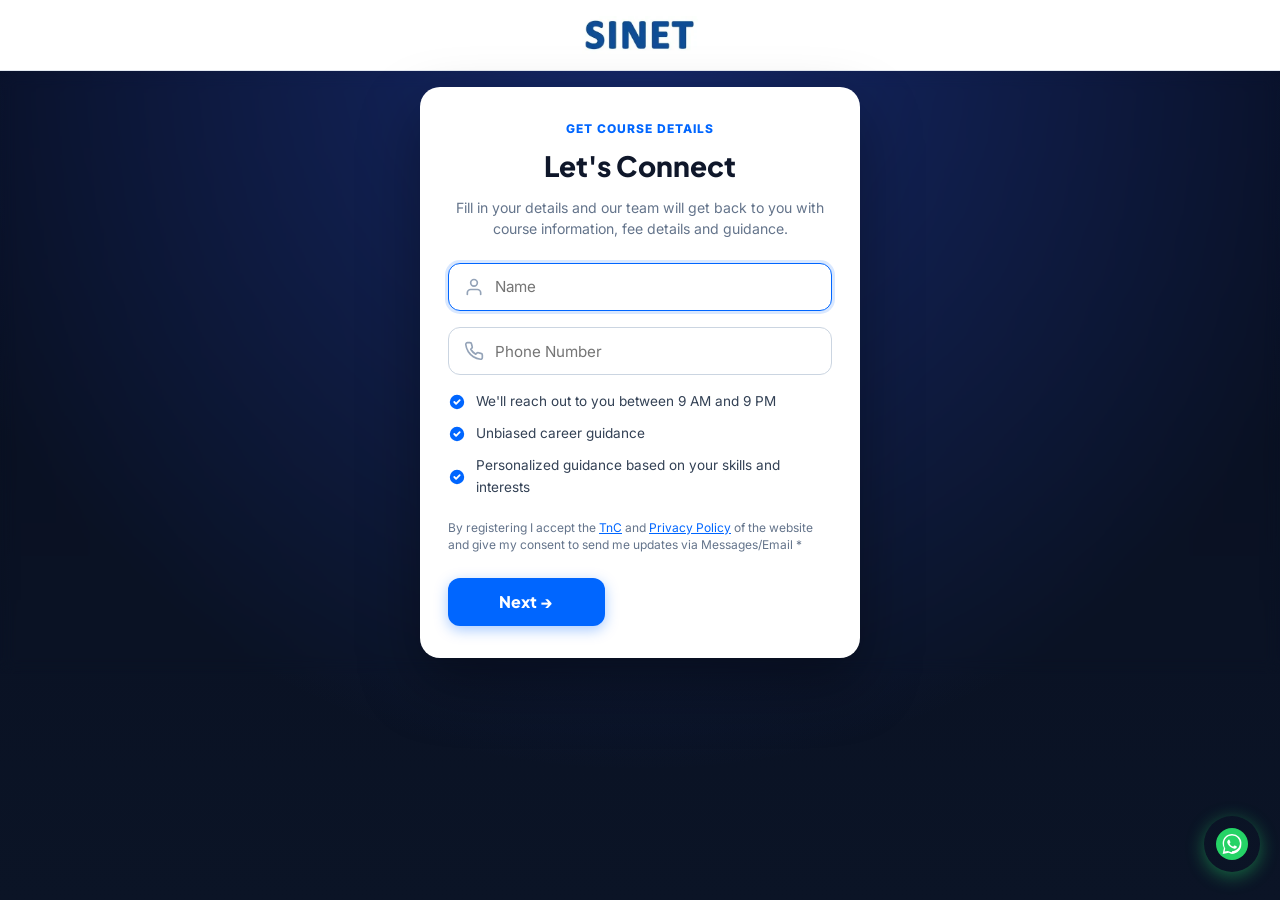
==== index.html @ 378f6c81 "Update course details to PDISE - Professional Diploma in Software Engineering" ====
<!DOCTYPE html>
<html lang="en">
<head>
  <meta charset="UTF-8">
  <meta name="viewport" content="width=device-width, initial-scale=1.0">
  <title>Diploma in Data Analytics &amp; Business Intelligence | SINET Education</title>
  <meta name="description" content="Get course details and brochure for Diploma in Data Analytics &amp; Business Intelligence at SINET Education. 100% placement assistance, practical live projects, and certified training.">
  <link rel="canonical" href="https://shehanaa56-beep.github.io/brochure/">
  
  <!-- Google Fonts -->
  <link rel="preconnect" href="https://fonts.googleapis.com">
  <link rel="preconnect" href="https://fonts.gstatic.com" crossorigin>
  <link href="https://fonts.googleapis.com/css2?family=Inter:wght@300;400;500;600;700;800&family=Plus+Jakarta+Sans:wght@500;600;700;800&display=swap" rel="stylesheet">
  
  <!-- Stylesheet -->
  <link rel="stylesheet" href="css/style.css?v=20261026e">
</head>
<body class="gateway-body">

  <!-- ==========================================================================
       Header (SINET Logo)
       ========================================================================== -->
  <header class="gateway-header" style="justify-content: center;">
    <a href="index.html" aria-label="SINET Education Homepage">
      <img src="images/sinet.webp" alt="SINET Education" style="height: 38px; width: auto; display: block;">
    </a>
  </header>

  <!-- ==========================================================================
       "Let's Connect" Lead Capture Page
       ========================================================================== -->
  <div class="modal-overlay" id="connectModal" role="main" aria-labelledby="connectTitle" style="display:flex; position:static; background:transparent; padding: 1rem 0; opacity:1; visibility:visible; z-index:1;">
    <div class="connect-modal-card">
      
      <!-- Header -->
      <div class="connect-eyebrow">GET COURSE DETAILS</div>
      <h2 class="connect-title" id="connectTitle">Let's Connect</h2>
      <p class="connect-subtitle">
        Fill in your details and our team will get back to you with course information, fee details and guidance.
      </p>

      <!-- Form (Submits to WhatsApp + course-details.html upon clicking "Next") -->
      <form id="connectForm" onsubmit="return handleConnectSubmit(event)" action="course-details.html" method="GET">
        
        <!-- Name Field -->
        <div class="connect-input-group">
          <svg class="connect-input-icon" viewBox="0 0 24 24" fill="none" stroke="currentColor" stroke-width="2" stroke-linecap="round" stroke-linejoin="round">
            <path d="M20 21v-2a4 4 0 0 0-4-4H8a4 4 0 0 0-4 4v2"></path>
            <circle cx="12" cy="7" r="4"></circle>
          </svg>
          <input type="text" id="studentName" name="name" class="connect-input" placeholder="Name" required autofocus aria-label="Your Full Name">
        </div>

        <!-- Phone Number Field -->
        <div class="connect-input-group">
          <svg class="connect-input-icon" viewBox="0 0 24 24" fill="none" stroke="currentColor" stroke-width="2" stroke-linecap="round" stroke-linejoin="round">
            <path d="M22 16.92v3a2 2 0 0 1-2.18 2 19.79 19.79 0 0 1-8.63-3.07 19.5 19.5 0 0 1-6-6 19.79 19.79 0 0 1-3.07-8.67A2 2 0 0 1 4.11 2h3a2 2 0 0 1 2 1.72 12.84 12.84 0 0 0 .7 2.81 2 2 0 0 1-.45 2.11L8.09 9.91a16 16 0 0 0 6 6l1.27-1.27a2 2 0 0 1 2.11-.45 12.84 12.84 0 0 0 2.81.7A2 2 0 0 1 22 16.92z"></path>
          </svg>
          <input type="tel" id="studentPhone" name="phone" class="connect-input" placeholder="Phone Number" required pattern="[0-9+\s-]{8,15}" aria-label="Your Phone Number">
        </div>

        <!-- Hidden input storing course value for Diploma in Data Analytics & Business Intelligence -->
        <input type="hidden" id="studentCourse" name="course" value="Diploma in Data Analytics & Business Intelligence">

        <!-- Trust Checkmarks -->
        <div class="connect-trust-list">
          <div class="connect-trust-item">
            <svg width="18" height="18" viewBox="0 0 20 20" fill="currentColor"><path fill-rule="evenodd" d="M10 18a8 8 0 100-16 8 8 0 000 16zm3.707-9.293a1 1 0 00-1.414-1.414L9 10.586 7.707 9.293a1 1 0 00-1.414 1.414l2 2a1 1 0 001.414 0l4-4z" clip-rule="evenodd"></path></svg>
            <span>We'll reach out to you between 9 AM and 9 PM</span>
          </div>
          <div class="connect-trust-item">
            <svg width="18" height="18" viewBox="0 0 20 20" fill="currentColor"><path fill-rule="evenodd" d="M10 18a8 8 0 100-16 8 8 0 000 16zm3.707-9.293a1 1 0 00-1.414-1.414L9 10.586 7.707 9.293a1 1 0 00-1.414 1.414l2 2a1 1 0 001.414 0l4-4z" clip-rule="evenodd"></path></svg>
            <span>Unbiased career guidance</span>
          </div>
          <div class="connect-trust-item">
            <svg width="18" height="18" viewBox="0 0 20 20" fill="currentColor"><path fill-rule="evenodd" d="M10 18a8 8 0 100-16 8 8 0 000 16zm3.707-9.293a1 1 0 00-1.414-1.414L9 10.586 7.707 9.293a1 1 0 00-1.414 1.414l2 2a1 1 0 001.414 0l4-4z" clip-rule="evenodd"></path></svg>
            <span>Personalized guidance based on your skills and interests</span>
          </div>
        </div>

        <!-- Terms Disclaimer -->
        <p class="connect-terms-notice">
          By registering I accept the <a href="course-details.html#faq">TnC</a> and <a href="course-details.html#faq">Privacy Policy</a> of the website and give my consent to send me updates via Messages/Email *
        </p>

        <!-- Buttons Row: Next only -->
        <div class="connect-buttons-row">
          <button type="submit" class="btn-connect-next" style="width:100%;">
            Next &rarr;
          </button>
        </div>
      </form>

    </div>
  </div>

  <!-- Fixed Floating WhatsApp Button (bottom-right) -->
  <a href="https://api.whatsapp.com/send?phone=918086800700&text=Hello%20SINET!%20I%20am%20interested%20in%20the%20Diploma%20in%20Data%20Analytics%20%26%20Business%20Intelligence%20course%20brochure" target="_blank" rel="noopener" aria-label="Chat on WhatsApp" class="whatsapp-float-btn">
    <svg width="32" height="32" viewBox="0 0 48 48" fill="none" xmlns="http://www.w3.org/2000/svg">
      <circle cx="24" cy="24" r="24" fill="#25D366"/>
      <path fill="#fff" d="M34.5 13.5A14.4 14.4 0 0 0 24 9C16.27 9 10 15.27 10 23c0 2.48.65 4.9 1.88 7.04L10 39l9.17-1.85A14.4 14.4 0 0 0 24 38.9c7.73 0 14-6.27 14-14a13.9 13.9 0 0 0-3.5-11.4zM24 36.3a11.9 11.9 0 0 1-6.07-1.66l-.44-.26-4.53.92.95-4.42-.28-.46A11.9 11.9 0 0 1 12.1 23c0-6.57 5.34-11.9 11.9-11.9 3.18 0 6.16 1.24 8.4 3.5a11.84 11.84 0 0 1 3.5 8.4c0 6.58-5.34 11.9-11.9 11.9zm6.52-8.93c-.36-.18-2.1-1.03-2.42-1.15-.33-.12-.56-.18-.8.18-.23.36-.9 1.15-1.1 1.38-.2.24-.4.27-.76.09-.36-.18-1.52-.56-2.89-1.78a10.83 10.83 0 0 1-2-2.49c-.2-.36-.02-.55.16-.73.16-.16.36-.42.54-.63.18-.2.24-.36.36-.6.12-.24.06-.45-.03-.63-.09-.18-.8-1.93-1.1-2.64-.28-.69-.57-.6-.8-.61h-.67c-.24 0-.62.09-.94.45-.33.36-1.24 1.21-1.24 2.95s1.27 3.42 1.45 3.66c.18.24 2.5 3.82 6.06 5.36.85.37 1.51.59 2.02.75.85.27 1.62.23 2.23.14.68-.1 2.1-.86 2.4-1.69.29-.83.29-1.54.2-1.69-.08-.15-.32-.24-.68-.42z"/>
    </svg>
  </a>

  <!-- Client-side handler to dispatch WhatsApp lead & enter site page -->
  <script>
    function handleConnectSubmit(e) {
      if (e) e.preventDefault();
      
      var nameInput = document.getElementById('studentName');
      var phoneInput = document.getElementById('studentPhone');
      var courseInput = document.getElementById('studentCourse');

      var name = nameInput ? nameInput.value.trim() : '';
      var phone = phoneInput ? phoneInput.value.trim() : '';
      var course = (courseInput && courseInput.value.trim()) ? courseInput.value.trim() : 'Diploma in Data Analytics & Business Intelligence';

      if (!name || !phone) {
        alert('Please fill in your Name and Phone Number.');
        return false;
      }

      // Format WhatsApp lead message exactly as specified:
      // Name:
      // Phn:
      // Course:
      var waMessage = "Name: " + name + "\nPhn: " + phone + "\nCourse: " + course;
      var waNumber = "918086800700";
      var waUrl = "https://api.whatsapp.com/send?phone=" + waNumber + "&text=" + encodeURIComponent(waMessage);

      // 1. Open WhatsApp to 80868 00700 in new window/tab
      window.open(waUrl, '_blank');

      // 2. Immediately enter the course details site page
      var targetPage = "course-details.html?name=" + encodeURIComponent(name) + "&phone=" + encodeURIComponent(phone) + "&course=" + encodeURIComponent(course);
      window.location.href = targetPage;

      return false;
    }
  </script>
</body>
</html>
---- css/style.css ----
/* ==========================================================================
   SINET Education — Diploma in Data Analytics & Business Intelligence
   Premium Redesign Stylesheet
   Theme: Midnight Navy (#0B1220), Electric Blue (#315EFB), Cyan (#19C5E8)
   ========================================================================== */

:root {
  /* Color Palette */
  --bg-dark: #0B1220;
  --bg-dark-card: #111B2E;
  --bg-dark-card-hover: #16243D;
  --bg-light: #F4F7FC;
  --bg-white: #FFFFFF;
  
  --primary-accent: #315EFB;
  --primary-accent-hover: #214BD9;
  --primary-accent-glow: rgba(49, 94, 251, 0.35);
  
  --secondary-accent: #19C5E8;
  --secondary-accent-glow: rgba(25, 197, 232, 0.3);
  
  --coral-accent: #EF4444;
  --coral-soft: #FEE2E2;
  --coral-text: #DC2626;
  
  --green-accent: #10B981;
  --gold-accent: #F59E0B;
  
  /* Text Colors */
  --text-dark: #172033;
  --text-dark-sub: #475569;
  --text-muted: #64748B;
  --text-light: #FFFFFF;
  --text-light-sub: #94A3B8;
  
  /* Borders & Shadows */
  --border-light: #E2E8F0;
  --border-dark: rgba(255, 255, 255, 0.1);
  --border-dark-glow: rgba(49, 94, 251, 0.4);
  
  --shadow-sm: 0 2px 6px rgba(15, 23, 42, 0.04);
  --shadow-md: 0 6px 18px rgba(15, 23, 42, 0.06);
  --shadow-lg: 0 14px 34px rgba(15, 23, 42, 0.09);
  --shadow-glow: 0 0 30px rgba(49, 94, 251, 0.3);
  
  /* Radii */
  --radius-sm: 8px;
  --radius-md: 12px;
  --radius-lg: 18px;
  --radius-xl: 24px;
  --radius-pill: 9999px;
  
  /* Fonts */
  --font-sans: 'Inter', -apple-system, BlinkMacSystemFont, 'Segoe UI', Roboto, Helvetica, Arial, sans-serif;
  --font-display: 'Plus Jakarta Sans', var(--font-sans);
  
  /* Transitions */
  --transition-fast: 0.2s cubic-bezier(0.4, 0, 0.2, 1);
  --transition-normal: 0.3s cubic-bezier(0.4, 0, 0.2, 1);
}

/* Base & Reset */
*, *::before, *::after {
  box-sizing: border-box;
  margin: 0;
  padding: 0;
}

html {
  scroll-behavior: smooth;
  font-size: 16px;
  -webkit-text-size-adjust: 100%;
}

body {
  font-family: var(--font-sans);
  color: var(--text-dark);
  background-color: var(--bg-white);
  line-height: 1.6;
  overflow-x: hidden;
  -webkit-font-smoothing: antialiased;
}

img, svg {
  display: block;
  max-width: 100%;
}

a {
  color: inherit;
  text-decoration: none;
  transition: var(--transition-fast);
}

button, input, select, textarea {
  font-family: inherit;
}

.container {
  width: 100%;
  max-width: 1240px;
  margin: 0 auto;
  padding: 0 1.5rem;
}

/* Typography Utilities */
.eyebrow {
  display: inline-block;
  font-family: var(--font-display);
  font-size: 0.75rem;
  font-weight: 700;
  letter-spacing: 0.08em;
  text-transform: uppercase;
  color: var(--primary-accent);
  margin-bottom: 0.75rem;
}

.eyebrow-dark {
  color: var(--secondary-accent);
}

.eyebrow-pill {
  padding: 0.35rem 1rem;
  background: rgba(49, 94, 251, 0.12);
  border: 1px solid rgba(49, 94, 251, 0.3);
  border-radius: var(--radius-pill);
}

.section-title {
  font-family: var(--font-display);
  font-size: 2.25rem;
  font-weight: 800;
  color: var(--text-dark);
  line-height: 1.25;
  margin-bottom: 0.75rem;
  letter-spacing: -0.02em;
}

.section-title.light {
  color: var(--text-light);
}

.section-subtitle {
  font-size: 1.05rem;
  color: var(--text-muted);
  max-width: 640px;
  line-height: 1.6;
}

.section-subtitle.light {
  color: var(--text-light-sub);
}

.text-center {
  text-align: center;
}

.text-center .section-subtitle {
  margin-left: auto;
  margin-right: auto;
}

.gradient-text {
  background: linear-gradient(135deg, #FFFFFF 0%, #19C5E8 50%, #315EFB 100%);
  -webkit-background-clip: text;
  -webkit-text-fill-color: transparent;
}

/* Buttons */
.btn {
  display: inline-flex;
  align-items: center;
  justify-content: center;
  gap: 0.5rem;
  font-family: var(--font-display);
  font-weight: 600;
  font-size: 0.95rem;
  padding: 0.75rem 1.6rem;
  border-radius: var(--radius-pill);
  cursor: pointer;
  border: 1px solid transparent;
  transition: var(--transition-normal);
  text-decoration: none;
}

.btn-primary {
  background: var(--primary-accent);
  color: #FFFFFF;
  box-shadow: 0 4px 16px var(--primary-accent-glow);
}

.btn-primary:hover {
  background: var(--primary-accent-hover);
  transform: translateY(-2px);
  box-shadow: 0 6px 22px rgba(49, 94, 251, 0.5);
}

.btn-secondary {
  background: rgba(255, 255, 255, 0.08);
  color: #FFFFFF;
  border-color: rgba(255, 255, 255, 0.2);
  backdrop-filter: blur(10px);
}

.btn-secondary:hover {
  background: rgba(255, 255, 255, 0.16);
  border-color: rgba(255, 255, 255, 0.4);
  transform: translateY(-2px);
}

.btn-outline {
  background: transparent;
  color: var(--primary-accent);
  border-color: var(--primary-accent);
}

.btn-outline:hover {
  background: var(--primary-accent);
  color: #FFFFFF;
  transform: translateY(-2px);
}

.btn-sm {
  padding: 0.5rem 1.15rem;
  font-size: 0.85rem;
}

.btn-lg {
  padding: 0.9rem 2.2rem;
  font-size: 1.05rem;
}

/* ==========================================================================
   Header Navigation
   ========================================================================== */
.site-header {
  position: sticky;
  top: 0;
  left: 0;
  width: 100%;
  background: #FFFFFF;
  z-index: 1000;
  transition: all var(--transition-normal);
  border-bottom: 1px solid var(--border-light);
}

.site-header.scrolled {
  background: rgba(255, 255, 255, 0.96);
  backdrop-filter: blur(14px);
  box-shadow: var(--shadow-md);
  border-bottom-color: rgba(226, 232, 240, 0.8);
}

.nav-container {
  display: flex;
  align-items: center;
  justify-content: space-between;
  height: 72px;
}

.nav-brand {
  display: flex;
  align-items: center;
  gap: 0.6rem;
}

.brand-logo-svg {
  height: 38px;
  width: auto;
}

.nav-links {
  display: flex;
  align-items: center;
  gap: 2rem;
  list-style: none;
}

.nav-link {
  font-size: 0.95rem;
  font-weight: 500;
  color: var(--text-dark);
  transition: color var(--transition-fast);
  display: flex;
  align-items: center;
  gap: 0.25rem;
}

.nav-link:hover {
  color: var(--primary-accent);
}

.nav-dropdown {
  position: relative;
}

.dropdown-menu {
  position: absolute;
  top: 100%;
  left: 0;
  background: #FFFFFF;
  border: 1px solid var(--border-light);
  border-radius: var(--radius-md);
  box-shadow: var(--shadow-lg);
  padding: 0.6rem 0;
  min-width: 260px;
  opacity: 0;
  visibility: hidden;
  transform: translateY(10px);
  transition: var(--transition-normal);
  list-style: none;
  z-index: 1100;
}

.nav-dropdown:hover .dropdown-menu {
  opacity: 1;
  visibility: visible;
  transform: translateY(0);
}

.dropdown-item {
  display: block;
  padding: 0.6rem 1.25rem;
  font-size: 0.9rem;
  color: var(--text-dark);
  transition: background var(--transition-fast), color var(--transition-fast);
}

.dropdown-item:hover {
  background: var(--bg-light);
  color: var(--primary-accent);
}

.nav-cta {
  display: flex;
  align-items: center;
  gap: 1rem;
}

.header-phone-link {
  display: flex;
  align-items: center;
  gap: 0.4rem;
  font-size: 0.9rem;
  font-weight: 600;
  color: var(--text-dark);
}

.header-phone-link:hover {
  color: var(--primary-accent);
}

.mobile-toggle {
  display: none;
  background: none;
  border: none;
  cursor: pointer;
  padding: 0.5rem;
  color: var(--text-dark);
}

/* Pure CSS Mobile Navigation (Works with or without JS) */
.mobile-nav-checkbox {
  display: none;
}
.mobile-nav-checkbox:checked ~ .mobile-nav-drawer {
  display: block;
}

.mobile-nav-drawer {
  display: none;
  background: #FFFFFF;
  border-top: 1px solid var(--border-light);
  padding: 1.5rem;
  box-shadow: var(--shadow-lg);
}

.mobile-nav-links {
  list-style: none;
  display: flex;
  flex-direction: column;
  gap: 1rem;
  margin-bottom: 1.5rem;
}

.mobile-nav-links a {
  font-size: 1.05rem;
  font-weight: 600;
  color: var(--text-dark);
}

/* ==========================================================================
   Hero Section
   ========================================================================== */
.hero-section {
  position: relative;
  background-color: var(--bg-dark);
  background-image: 
    radial-gradient(circle at 80% 20%, rgba(49, 94, 251, 0.22) 0%, transparent 50%),
    radial-gradient(circle at 20% 80%, rgba(25, 197, 232, 0.15) 0%, transparent 45%),
    linear-gradient(to bottom, #070C16 0%, #0B1220 100%);
  color: #FFFFFF;
  padding: 5rem 0 6.5rem;
  overflow: hidden;
}

.hero-grid-pattern {
  position: absolute;
  top: 0;
  left: 0;
  right: 0;
  bottom: 0;
  background-size: 40px 40px;
  background-image: 
    linear-gradient(to right, rgba(255, 255, 255, 0.02) 1px, transparent 1px),
    linear-gradient(to bottom, rgba(255, 255, 255, 0.02) 1px, transparent 1px);
  pointer-events: none;
}

.hero-layout {
  display: grid;
  grid-template-columns: 1.1fr 1fr;
  align-items: center;
  gap: 3.5rem;
  position: relative;
  z-index: 2;
}

.hero-content {
  display: flex;
  flex-direction: column;
  align-items: flex-start;
}

.hero-title {
  font-family: var(--font-display);
  font-size: 3.25rem;
  font-weight: 800;
  line-height: 1.15;
  margin-bottom: 1.25rem;
  letter-spacing: -0.03em;
  color: #FFFFFF;
}

.hero-subtitle {
  font-size: 1.25rem;
  font-weight: 600;
  color: var(--secondary-accent);
  margin-bottom: 1rem;
}

.hero-description {
  font-size: 1.05rem;
  color: var(--text-light-sub);
  line-height: 1.7;
  margin-bottom: 2rem;
  max-width: 560px;
}

.hero-ctas {
  display: flex;
  flex-wrap: wrap;
  gap: 1rem;
  margin-bottom: 2.5rem;
}

.hero-trust-indicators {
  display: flex;
  flex-wrap: wrap;
  align-items: center;
  gap: 1.5rem;
  padding-top: 1.5rem;
  border-top: 1px solid rgba(255, 255, 255, 0.1);
  width: 100%;
}

.trust-item {
  display: flex;
  align-items: center;
  gap: 0.6rem;
  font-size: 0.85rem;
  font-weight: 500;
  color: #E2E8F0;
}

.trust-icon-box {
  width: 34px;
  height: 34px;
  border-radius: var(--radius-sm);
  background: rgba(49, 94, 251, 0.2);
  border: 1px solid rgba(49, 94, 251, 0.4);
  display: flex;
  align-items: center;
  justify-content: center;
  color: var(--secondary-accent);
  flex-shrink: 0;
}

/* Hero Visual & 3D Glassmorphism Cards */
.hero-visual-wrapper {
  position: relative;
  width: 100%;
}

.hero-main-visual {
  position: relative;
  border-radius: var(--radius-xl);
  overflow: hidden;
  box-shadow: 0 25px 50px -12px rgba(0, 0, 0, 0.7), 0 0 30px rgba(49, 94, 251, 0.25);
  border: 1px solid rgba(255, 255, 255, 0.12);
  aspect-ratio: 4/3;
}

.hero-main-visual img {
  width: 100%;
  height: 100%;
  object-fit: cover;
  transition: transform 0.6s ease;
}

.hero-main-visual:hover img {
  transform: scale(1.02);
}

/* Floating Glass Cards */
.floating-glass-card {
  position: absolute;
  background: rgba(11, 18, 32, 0.82);
  backdrop-filter: blur(14px);
  -webkit-backdrop-filter: blur(14px);
  border: 1px solid rgba(255, 255, 255, 0.15);
  border-radius: var(--radius-md);
  padding: 0.85rem 1.15rem;
  box-shadow: 0 12px 30px rgba(0, 0, 0, 0.5), 0 0 15px rgba(49, 94, 251, 0.2);
  z-index: 10;
  transition: transform 0.3s ease;
}

.card-top-left {
  top: -15px;
  left: -20px;
  animation: float1 5s ease-in-out infinite;
}

.card-top-right {
  top: 15px;
  right: -25px;
  animation: float2 6s ease-in-out infinite;
  min-width: 170px;
}

.card-mid-right {
  top: 48%;
  right: -30px;
  animation: float1 7s ease-in-out infinite;
  min-width: 160px;
}

.card-bottom-right {
  bottom: 20px;
  right: -15px;
  animation: float2 5.5s ease-in-out infinite;
}

@keyframes float1 {
  0%, 100% { transform: translateY(0px); }
  50% { transform: translateY(-8px); }
}

@keyframes float2 {
  0%, 100% { transform: translateY(0px); }
  50% { transform: translateY(8px); }
}

.card-header-label {
  font-size: 0.72rem;
  font-weight: 700;
  text-transform: uppercase;
  letter-spacing: 0.05em;
  color: var(--secondary-accent);
  margin-bottom: 0.35rem;
}

.gauge-wrapper {
  display: flex;
  align-items: center;
  gap: 0.85rem;
}

.circular-gauge {
  width: 44px;
  height: 44px;
}

.circular-gauge circle {
  fill: none;
  stroke-width: 3.5;
}

.gauge-bg {
  stroke: rgba(255, 255, 255, 0.1);
}

.gauge-fill {
  stroke: var(--secondary-accent);
  stroke-dasharray: 100;
  stroke-dashoffset: 25;
  stroke-linecap: round;
}

.gauge-value {
  font-size: 0.85rem;
  font-weight: 700;
  color: #FFFFFF;
}

.mini-bar-group {
  display: flex;
  flex-direction: column;
  gap: 4px;
  flex: 1;
}

.mini-bar-track {
  height: 5px;
  background: rgba(255, 255, 255, 0.1);
  border-radius: var(--radius-pill);
  overflow: hidden;
}

.mini-bar-fill {
  height: 100%;
  background: linear-gradient(90deg, var(--primary-accent), var(--secondary-accent));
  border-radius: var(--radius-pill);
}

/* ==========================================================================
   Course Information Strip
   ========================================================================== */
.course-info-strip {
  position: relative;
  z-index: 20;
  margin-top: -3.25rem;
  margin-bottom: 3rem;
}

.course-strip-container {
  position: relative;
  z-index: 10;
  margin-top: 3.5rem;
}

.strip-card {
  background: #FFFFFF;
  border-radius: var(--radius-lg);
  box-shadow: 0 15px 35px rgba(11, 18, 32, 0.08);
  border: 1px solid var(--border-light);
  padding: 1.5rem 2rem;
  display: grid;
  grid-template-columns: repeat(4, 1fr);
  gap: 1.5rem;
}

.strip-card.strip-card-dark {
  background: rgba(17, 27, 46, 0.75);
  backdrop-filter: blur(16px);
  -webkit-backdrop-filter: blur(16px);
  border: 1px solid rgba(255, 255, 255, 0.1);
  box-shadow: 0 20px 45px rgba(0, 0, 0, 0.4), 0 0 30px rgba(49, 94, 251, 0.12);
}

.strip-card.strip-card-dark .strip-primary {
  color: #FFFFFF;
}

.strip-card.strip-card-dark .strip-label {
  color: #94A3B8;
}

.strip-card.strip-card-dark .strip-item:not(:last-child) {
  border-right: 1px solid rgba(255, 255, 255, 0.08);
}

.strip-card.strip-card-dark .strip-icon-box {
  background: rgba(49, 94, 251, 0.2);
  color: #19C5E8;
}

.strip-item {
  display: flex;
  align-items: center;
  gap: 1rem;
}

.strip-item:not(:last-child) {
  border-right: 1px solid var(--border-light);
  padding-right: 1rem;
}

.strip-icon-box {
  width: 46px;
  height: 46px;
  border-radius: var(--radius-md);
  background: rgba(49, 94, 251, 0.08);
  display: flex;
  align-items: center;
  justify-content: center;
  color: var(--primary-accent);
  flex-shrink: 0;
}

.strip-primary {
  font-family: var(--font-display);
  font-size: 1.15rem;
  font-weight: 700;
  color: var(--text-dark);
  line-height: 1.2;
}

.strip-label {
  font-size: 0.8rem;
  font-weight: 500;
  color: var(--text-muted);
}

/* ==========================================================================
   Why Choose This Course
   ========================================================================== */
.section-why-choose {
  background: var(--bg-light);
  padding: 5.5rem 0;
}

.features-grid {
  display: grid;
  grid-template-columns: repeat(3, 1fr);
  gap: 1.75rem;
  margin-top: 3rem;
}

.feature-card {
  background: #FFFFFF;
  border-radius: var(--radius-lg);
  padding: 2.25rem 2rem;
  border: 1px solid rgba(226, 232, 240, 0.8);
  box-shadow: var(--shadow-sm);
  transition: all var(--transition-normal);
  display: flex;
  flex-direction: column;
  align-items: flex-start;
}

.feature-card:hover {
  transform: translateY(-5px);
  box-shadow: var(--shadow-lg);
  border-color: rgba(49, 94, 251, 0.3);
}

.feature-icon-wrapper {
  width: 52px;
  height: 52px;
  border-radius: var(--radius-md);
  background: rgba(49, 94, 251, 0.08);
  display: flex;
  align-items: center;
  justify-content: center;
  color: var(--primary-accent);
  margin-bottom: 1.35rem;
  transition: background var(--transition-fast), color var(--transition-fast);
}

.feature-card:hover .feature-icon-wrapper {
  background: var(--primary-accent);
  color: #FFFFFF;
}

.feature-title {
  font-family: var(--font-display);
  font-size: 1.25rem;
  font-weight: 700;
  color: var(--text-dark);
  margin-bottom: 0.6rem;
}

.feature-desc {
  font-size: 0.95rem;
  color: var(--text-dark-sub);
  line-height: 1.6;
}

/* ==========================================================================
   Course Highlights & Job Placements (SINET Theme)
   ========================================================================== */

.sinet-highlights-sec {
  background: #F4F7FF;
  padding: 5rem 0 4.5rem;
  border-top: 1px solid #E1E8FA;
  border-bottom: 1px solid #E1E8FA;
}

.sinet-badge-eyebrow {
  display: inline-block;
  font-family: var(--font-body);
  font-size: 0.78rem;
  font-weight: 800;
  letter-spacing: 0.1em;
  color: #315EFB;
  background: #E8EFFF;
  border: 1px solid #C7D7FE;
  padding: 0.35rem 0.9rem;
  border-radius: 999px;
  margin-bottom: 0.75rem;
  text-transform: uppercase;
}

.sinet-hl-grid {
  display: grid;
  grid-template-columns: 1fr 1fr;
  gap: 2rem;
  margin-top: 2.5rem;
}

/* Base Card */
.sinet-hl-card {
  border-radius: 24px;
  padding: 2.25rem 2rem;
  display: flex;
  flex-direction: column;
  transition: transform 0.25s ease, box-shadow 0.25s ease;
}

/* Light Card: Course Highlights */
.sinet-hl-card-light {
  background: #FFFFFF;
  border: 1.5px solid #D6E4FF;
  box-shadow: 0 10px 30px rgba(49, 94, 251, 0.08);
}

.sinet-hl-card-light:hover {
  transform: translateY(-3px);
  box-shadow: 0 16px 36px rgba(49, 94, 251, 0.13);
}

/* Dark Card: Job Placements */
.sinet-hl-card-dark {
  background: linear-gradient(145deg, #0B1220 0%, #15213D 100%);
  border: 1.5px solid rgba(49, 94, 251, 0.35);
  box-shadow: 0 12px 35px rgba(11, 18, 32, 0.4);
}

.sinet-hl-card-dark:hover {
  transform: translateY(-3px);
  box-shadow: 0 16px 42px rgba(49, 94, 251, 0.22);
}

/* Card Top / Header */
.sinet-hl-card-top {
  display: flex;
  align-items: center;
  gap: 1rem;
  padding-bottom: 1.25rem;
  margin-bottom: 1.5rem;
  border-bottom: 1.5px solid #EDF2F7;
}

.sinet-hl-card-dark .sinet-hl-card-top {
  border-bottom-color: rgba(255, 255, 255, 0.1);
}

.sinet-hl-icon-badge {
  width: 48px;
  height: 48px;
  border-radius: 14px;
  display: flex;
  align-items: center;
  justify-content: center;
  flex-shrink: 0;
}

.sinet-hl-icon-badge.blue {
  background: #EEF2FF;
  color: #315EFB;
  border: 1px solid #D0DCFA;
}

.sinet-hl-icon-badge.gold {
  background: rgba(245, 158, 11, 0.15);
  color: #F59E0B;
  border: 1px solid rgba(245, 158, 11, 0.3);
}

.sinet-hl-card-heading {
  font-family: var(--font-display);
  font-size: 1.25rem;
  font-weight: 800;
  letter-spacing: 0.03em;
  color: #0B1220;
  margin: 0 0 0.2rem 0;
}

.sinet-hl-card-heading.light {
  color: #FFFFFF;
}

.sinet-hl-subtag {
  font-size: 0.8rem;
  font-weight: 600;
  color: #315EFB;
}

.sinet-hl-subtag.light {
  color: #19C5E8;
}

/* List Body */
.sinet-hl-body {
  display: flex;
  flex-direction: column;
  gap: 1.25rem;
}

.sinet-hl-group {
  display: flex;
  flex-direction: column;
  gap: 0.55rem;
  padding-bottom: 1rem;
  border-bottom: 1px dashed #E2E8F0;
}

.sinet-hl-group.dark {
  border-bottom-color: rgba(255, 255, 255, 0.08);
}

.sinet-hl-group:last-child {
  border-bottom: none;
  padding-bottom: 0;
}

.sinet-hl-row {
  display: flex;
  align-items: center;
  gap: 0.75rem;
  font-size: 0.95rem;
  line-height: 1.5;
}

.sinet-hl-bullet {
  font-size: 1rem;
  flex-shrink: 0;
  display: inline-flex;
  align-items: center;
  justify-content: center;
}

.sinet-hl-text {
  font-weight: 600;
  color: #1E293B;
}

.sinet-hl-text.light {
  color: #E2E8F0;
  font-weight: 500;
}


/* ==========================================================================
   Certifications & Fee/Syllabus (Side-by-Side on Desktop, Responsive on Mobile)
   ========================================================================== */

.sinet-certfee-sec {
  background: var(--bg-dark);
  background-image: 
    radial-gradient(circle at 15% 50%, rgba(49, 94, 251, 0.16) 0%, transparent 50%),
    radial-gradient(circle at 85% 50%, rgba(25, 197, 232, 0.12) 0%, transparent 50%);
  padding: 5rem 0;
}

/* Flex Container Guarantees Side-by-Side in Web View */
.sinet-cf-container {
  display: flex;
  flex-direction: row;
  align-items: stretch;
  justify-content: space-between;
  width: 100%;
}

.sinet-cf-col {
  flex: 1 1 0;
  min-width: 0;
  display: flex;
  flex-direction: column;
}

/* Desktop Divider */
.sinet-cf-divider {
  width: 1px;
  background: linear-gradient(to bottom, transparent, rgba(49, 94, 251, 0.4), rgba(25, 197, 232, 0.4), transparent);
  margin: 0 3rem;
  align-self: stretch;
  flex-shrink: 0;
}

/* Section Header */
.sinet-cf-header {
  display: flex;
  align-items: center;
  gap: 1rem;
  margin-bottom: 2rem;
}

.sinet-cf-icon-circle {
  width: 58px;
  height: 58px;
  border-radius: 50%;
  display: flex;
  align-items: center;
  justify-content: center;
  flex-shrink: 0;
}

.sinet-cf-icon-circle.blue {
  background: rgba(49, 94, 251, 0.14);
  border: 1.5px solid rgba(49, 94, 251, 0.35);
  box-shadow: 0 0 20px rgba(49, 94, 251, 0.2);
}

.sinet-cf-icon-circle.cyan {
  background: rgba(25, 197, 232, 0.14);
  border: 1.5px solid rgba(25, 197, 232, 0.35);
  box-shadow: 0 0 20px rgba(25, 197, 232, 0.2);
}

.sinet-cf-title {
  font-family: var(--font-display);
  font-size: 1.5rem;
  font-weight: 800;
  letter-spacing: 0.05em;
  color: #FFFFFF;
  margin: 0;
  text-transform: uppercase;
}

.sinet-cf-title.cyan-text {
  color: #19C5E8;
}

/* Certifications Column Items */
.sinet-cert-items {
  display: flex;
  flex-direction: column;
  gap: 1.4rem;
}

.sinet-cert-card {
  display: flex;
  align-items: flex-start;
  gap: 0.85rem;
  background: rgba(255, 255, 255, 0.03);
  border: 1px solid rgba(255, 255, 255, 0.07);
  border-radius: 14px;
  padding: 1rem 1.15rem;
  transition: border-color 0.2s, background 0.2s;
}

.sinet-cert-card:hover {
  background: rgba(49, 94, 251, 0.08);
  border-color: rgba(49, 94, 251, 0.3);
}

.sinet-cert-medal {
  font-size: 1.4rem;
  flex-shrink: 0;
  margin-top: 0.1rem;
}

.sinet-cert-info {
  display: flex;
  flex-direction: column;
  gap: 0.25rem;
}

.sinet-cert-name {
  font-size: 1rem;
  font-weight: 700;
  color: #FFFFFF;
  margin: 0;
  line-height: 1.4;
}

.sinet-cert-issuer {
  font-size: 0.84rem;
  color: #94A3B8;
  margin: 0;
}

.sinet-cert-notes {
  font-size: 0.82rem;
  color: #19C5E8;
  font-style: italic;
  margin-top: 0.5rem;
}

/* Fee Box */
.sinet-fee-box {
  background: rgba(255, 255, 255, 0.04);
  border: 1px solid rgba(255, 255, 255, 0.1);
  border-radius: 16px;
  padding: 1.4rem 1.6rem;
  display: flex;
  flex-direction: column;
  gap: 0.85rem;
  margin-bottom: 1.75rem;
}

.sinet-fee-line {
  display: flex;
  justify-content: space-between;
  align-items: center;
  gap: 1rem;
  padding-bottom: 0.75rem;
  border-bottom: 1px solid rgba(255, 255, 255, 0.07);
}

.sinet-fee-line:last-child {
  border-bottom: none;
  padding-bottom: 0;
}

.sinet-fee-label {
  font-size: 0.95rem;
  font-weight: 500;
  color: #CBD5E1;
}

.sinet-fee-amount {
  font-size: 1.05rem;
  font-weight: 700;
  color: #FFFFFF;
  display: flex;
  align-items: center;
  gap: 0.6rem;
  white-space: nowrap;
}

.sinet-fee-amount.emi {
  color: #19C5E8;
}

.sinet-fee-tag {
  background: rgba(25, 197, 232, 0.18);
  border: 1px solid rgba(25, 197, 232, 0.35);
  color: #19C5E8;
  font-size: 0.75rem;
  font-weight: 700;
  padding: 0.15rem 0.6rem;
  border-radius: 999px;
}

.sinet-fee-line.total {
  border-top: 1px solid rgba(49, 94, 251, 0.35);
  padding-top: 0.75rem;
  margin-top: 0.2rem;
}

.sinet-fee-line.total .sinet-fee-label {
  font-size: 1.1rem;
  font-weight: 800;
  color: #FFFFFF;
}

.sinet-fee-amount.total-val {
  font-size: 1.35rem;
  font-weight: 900;
  color: #38BDF8;
}

/* Syllabus Block */
.sinet-syllabus-block {
  display: flex;
  flex-direction: column;
  gap: 0.6rem;
}

.sinet-syllabus-title {
  font-size: 0.9rem;
  font-weight: 800;
  text-transform: uppercase;
  letter-spacing: 0.08em;
  color: #94A3B8;
  margin: 0;
}

.sinet-syllabus-btn {
  display: inline-flex;
  align-items: center;
  justify-content: center;
  gap: 0.75rem;
  background: linear-gradient(135deg, rgba(49, 94, 251, 0.15) 0%, rgba(25, 197, 232, 0.15) 100%);
  border: 1.5px solid rgba(49, 94, 251, 0.45);
  border-radius: 12px;
  padding: 0.9rem 1.4rem;
  font-size: 0.98rem;
  font-weight: 700;
  color: #FFFFFF;
  text-decoration: none;
  transition: all 0.25s ease;
  box-shadow: 0 4px 16px rgba(49, 94, 251, 0.15);
}

.sinet-syllabus-btn:hover {
  background: linear-gradient(135deg, #315EFB 0%, #0050E6 100%);
  border-color: #315EFB;
  color: #FFFFFF;
  transform: translateY(-2px);
  box-shadow: 0 8px 24px rgba(49, 94, 251, 0.35);
}


/* ==========================================================================
   Responsive Adaptations (Mobile & Tablet)
   ========================================================================== */

@media (max-width: 860px) {
  .sinet-highlights-sec {
    padding: 3.5rem 0 3rem;
  }

  .sinet-hl-grid {
    grid-template-columns: 1fr;
    gap: 1.5rem;
  }

  .sinet-hl-card {
    padding: 1.5rem 1.25rem;
    border-radius: 18px;
  }

  .sinet-certfee-sec {
    padding: 3.5rem 0;
  }

  .sinet-cf-container {
    flex-direction: column;
    gap: 0;
  }

  .sinet-cf-divider {
    width: 100%;
    height: 1px;
    background: linear-gradient(to right, transparent, rgba(49, 94, 251, 0.4), rgba(25, 197, 232, 0.4), transparent);
    margin: 2.5rem 0;
    align-self: auto;
  }

  .sinet-cf-title {
    font-size: 1.3rem;
  }

  .sinet-cf-header {
    margin-bottom: 1.5rem;
  }

  .sinet-fee-box {
    padding: 1.25rem 1.15rem;
  }
}

/* ==========================================================================
   Tools & Technologies
   ========================================================================== */
.section-tools {
  background: var(--bg-dark);
  background-image: 
    radial-gradient(circle at 50% 0%, rgba(49, 94, 251, 0.18) 0%, transparent 60%);
  color: #FFFFFF;
  padding: 5.5rem 0;
}

.tools-grid {
  display: grid;
  grid-template-columns: repeat(9, 1fr);
  gap: 1.25rem;
  margin-top: 3.25rem;
}

.tool-badge-card {
  background: rgba(17, 27, 46, 0.7);
  border: 1px solid rgba(255, 255, 255, 0.08);
  border-radius: var(--radius-lg);
  padding: 1.5rem 0.75rem;
  display: flex;
  flex-direction: column;
  align-items: center;
  text-align: center;
  transition: all var(--transition-normal);
  backdrop-filter: blur(8px);
}

.tool-badge-card:hover {
  background: rgba(22, 36, 61, 0.9);
  border-color: rgba(25, 197, 232, 0.4);
  transform: translateY(-5px);
  box-shadow: 0 10px 25px -5px rgba(0, 0, 0, 0.5), 0 0 15px rgba(25, 197, 232, 0.25);
}

.tool-icon-container {
  width: 48px;
  height: 48px;
  display: flex;
  align-items: center;
  justify-content: center;
  margin-bottom: 0.85rem;
}

.tool-name {
  font-size: 0.85rem;
  font-weight: 600;
  color: #E2E8F0;
}

/* ==========================================================================
   Curriculum & Syllabus
   ========================================================================== */
.section-curriculum {
  background: var(--bg-white);
  padding: 5.5rem 0;
}

.curriculum-header-row {
  display: flex;
  align-items: flex-end;
  justify-content: space-between;
  margin-bottom: 3rem;
  flex-wrap: wrap;
  gap: 1.5rem;
}

.structured-path-row {
  display: grid;
  grid-template-columns: repeat(6, 1fr);
  gap: 1rem;
  position: relative;
  margin-bottom: 3.5rem;
}

.path-step-card {
  background: var(--bg-light);
  border: 1px solid var(--border-light);
  border-radius: var(--radius-md);
  padding: 1.35rem 1rem;
  display: flex;
  flex-direction: column;
  position: relative;
  transition: all var(--transition-normal);
}

.path-step-card:hover {
  background: #FFFFFF;
  border-color: var(--primary-accent);
  box-shadow: var(--shadow-md);
  transform: translateY(-3px);
}

.step-num-icon-row {
  display: flex;
  align-items: center;
  justify-content: space-between;
  margin-bottom: 0.85rem;
}

.step-number {
  font-family: var(--font-display);
  font-size: 0.95rem;
  font-weight: 800;
  color: var(--primary-accent);
  background: rgba(49, 94, 251, 0.1);
  padding: 0.2rem 0.5rem;
  border-radius: var(--radius-sm);
}

.step-tool-icon {
  width: 28px;
  height: 28px;
}

.step-title {
  font-family: var(--font-display);
  font-size: 0.92rem;
  font-weight: 700;
  color: var(--text-dark);
  line-height: 1.35;
}

/* Interactive Syllabus Accordion */
.syllabus-accordion {
  border: 1px solid var(--border-light);
  border-radius: var(--radius-lg);
  overflow: hidden;
  background: #FFFFFF;
  box-shadow: var(--shadow-sm);
}

.accordion-item {
  border-bottom: 1px solid var(--border-light);
}

.accordion-item:last-child {
  border-bottom: none;
}

.accordion-header {
  width: 100%;
  background: none;
  border: none;
  padding: 1.35rem 1.75rem;
  display: flex;
  align-items: center;
  justify-content: space-between;
  text-align: left;
  cursor: pointer;
  transition: background var(--transition-fast);
  user-select: none;
  outline: none;
}

details.accordion-item summary {
  list-style: none;
}
details.accordion-item summary::-webkit-details-marker {
  display: none;
}
details.accordion-item summary::marker {
  display: none;
}

.accordion-header:hover {
  background: var(--bg-light);
}

.accordion-title-group {
  display: flex;
  align-items: center;
  gap: 1.25rem;
}

.module-badge {
  font-family: var(--font-display);
  font-size: 0.8rem;
  font-weight: 700;
  color: var(--primary-accent);
  background: rgba(49, 94, 251, 0.1);
  padding: 0.3rem 0.8rem;
  border-radius: var(--radius-pill);
  white-space: nowrap;
}

.module-title {
  font-family: var(--font-display);
  font-size: 1.05rem;
  font-weight: 700;
  color: var(--text-dark);
}

.module-duration {
  font-size: 0.85rem;
  color: var(--text-muted);
  margin-left: 0.5rem;
}

.accordion-icon {
  width: 24px;
  height: 24px;
  color: var(--text-muted);
  transition: transform var(--transition-normal);
  flex-shrink: 0;
}

.accordion-item.active .accordion-icon,
details.accordion-item[open] .accordion-icon {
  transform: rotate(180deg);
  color: var(--primary-accent);
}

details.accordion-item[open] > .accordion-header {
  background: var(--bg-light);
}

.accordion-body {
  max-height: 0;
  overflow: hidden;
  transition: max-height 0.35s ease-out;
  background: #FAFCFF;
}

details.accordion-item[open] > .accordion-body {
  max-height: 1200px;
}

.accordion-body-inner {
  padding: 1.25rem 1.75rem 1.75rem;
  border-top: 1px dashed var(--border-light);
}

.topic-list {
  display: grid;
  grid-template-columns: repeat(2, 1fr);
  gap: 0.75rem 2rem;
  list-style: none;
}

.topic-item {
  display: flex;
  align-items: flex-start;
  gap: 0.6rem;
  font-size: 0.9rem;
  color: var(--text-dark-sub);
}

.topic-check-icon {
  color: var(--primary-accent);
  flex-shrink: 0;
  margin-top: 3px;
}

/* ==========================================================================
   Two-Column Split: Project Experience & Career Roles
   ========================================================================== */
.section-dual-experience {
  background: var(--bg-light);
  padding: 5.5rem 0;
}

.dual-grid {
  display: grid;
  grid-template-columns: 1.1fr 1fr;
  gap: 2rem;
  align-items: stretch;
}

/* Dark Project Card */
.dark-project-card {
  background: var(--bg-dark);
  background-image: 
    radial-gradient(circle at 100% 0%, rgba(25, 197, 232, 0.2) 0%, transparent 60%);
  border-radius: var(--radius-xl);
  padding: 3rem 2.5rem;
  color: #FFFFFF;
  display: flex;
  flex-direction: column;
  justify-content: space-between;
  border: 1px solid rgba(255, 255, 255, 0.1);
  box-shadow: 0 20px 40px rgba(11, 18, 32, 0.25);
}

.project-laptop-visual {
  margin-top: 2rem;
  border-radius: var(--radius-lg);
  overflow: hidden;
  box-shadow: 0 15px 35px rgba(0, 0, 0, 0.6), 0 0 25px rgba(49, 94, 251, 0.3);
  border: 1px solid rgba(255, 255, 255, 0.15);
}

.project-laptop-visual img {
  width: 100%;
  height: auto;
  display: block;
}

/* Light Career Card */
.light-career-card {
  background: #FFFFFF;
  border-radius: var(--radius-xl);
  padding: 3rem 2.5rem;
  border: 1px solid var(--border-light);
  box-shadow: var(--shadow-sm);
  display: flex;
  flex-direction: column;
}

.career-roles-grid {
  display: grid;
  grid-template-columns: repeat(2, 1fr);
  gap: 1rem;
  margin-top: 2rem;
}

.role-pill-card {
  background: var(--bg-light);
  border: 1px solid var(--border-light);
  border-radius: var(--radius-md);
  padding: 1rem 1.15rem;
  display: flex;
  align-items: center;
  justify-content: space-between;
  transition: all var(--transition-fast);
}

.role-pill-card:hover {
  background: #FFFFFF;
  border-color: var(--primary-accent);
  box-shadow: var(--shadow-sm);
  transform: translateX(3px);
}

.role-left {
  display: flex;
  align-items: center;
  gap: 0.75rem;
}

.role-icon-box {
  width: 32px;
  height: 32px;
  border-radius: var(--radius-sm);
  background: rgba(49, 94, 251, 0.1);
  display: flex;
  align-items: center;
  justify-content: center;
  color: var(--primary-accent);
  font-size: 0.85rem;
  flex-shrink: 0;
}

.role-title {
  font-size: 0.95rem;
  font-weight: 600;
  color: var(--text-dark);
}

.role-chevron {
  color: var(--text-muted);
  font-size: 1.1rem;
}

/* ==========================================================================
   Two-Column Split: Certifications & Course Fee
   ========================================================================== */
.section-dual-cert-fee {
  background: var(--bg-white);
  padding: 5.5rem 0;
}

.dual-cert-fee-grid {
  display: grid;
  grid-template-columns: 1.05fr 1fr;
  gap: 2rem;
  align-items: stretch;
}

.cert-card {
  background: var(--bg-light);
  border: 1px solid var(--border-light);
  border-radius: var(--radius-xl);
  padding: 3rem 2.5rem;
  display: flex;
  flex-direction: column;
}

.cert-items-list {
  display: flex;
  flex-direction: column;
  gap: 1.25rem;
  margin-top: 2rem;
}

.cert-badge-row {
  background: #FFFFFF;
  border: 1px solid var(--border-light);
  border-radius: var(--radius-md);
  padding: 1.25rem 1.5rem;
  display: flex;
  align-items: center;
  gap: 1.25rem;
  box-shadow: var(--shadow-sm);
  transition: transform var(--transition-fast);
}

.cert-badge-row:hover {
  transform: translateY(-2px);
  border-color: rgba(49, 94, 251, 0.3);
}

.cert-icon-circle {
  width: 48px;
  height: 48px;
  border-radius: 50%;
  background: rgba(49, 94, 251, 0.1);
  display: flex;
  align-items: center;
  justify-content: center;
  color: var(--primary-accent);
  flex-shrink: 0;
}

.cert-badge-info h4 {
  font-family: var(--font-display);
  font-size: 1.05rem;
  font-weight: 700;
  color: var(--text-dark);
  margin-bottom: 0.25rem;
}

.cert-badge-info p {
  font-size: 0.85rem;
  color: var(--text-muted);
}

.cert-disclaimer {
  font-size: 0.8rem;
  color: var(--text-muted);
  margin-top: 1.25rem;
  font-style: italic;
}

/* Fee Pricing Card */
.fee-card {
  background: #FFFFFF;
  border: 1px solid var(--border-light);
  border-radius: var(--radius-xl);
  padding: 3rem 2.5rem;
  box-shadow: var(--shadow-md);
  display: flex;
  flex-direction: column;
  justify-content: space-between;
}

.fee-breakdown-box {
  margin-top: 2rem;
  margin-bottom: 2rem;
  background: #FFFDFD;
  border: 1px solid rgba(239, 68, 68, 0.15);
  border-radius: var(--radius-lg);
  padding: 1.75rem;
}

.fee-total-row {
  margin-bottom: 1.25rem;
  padding-bottom: 1.25rem;
  border-bottom: 1px dashed rgba(239, 68, 68, 0.2);
}

.fee-label-small {
  font-size: 0.85rem;
  font-weight: 600;
  text-transform: uppercase;
  color: var(--text-muted);
  margin-bottom: 0.35rem;
}

.fee-amount-huge {
  font-family: var(--font-display);
  font-size: 2.75rem;
  font-weight: 800;
  color: var(--coral-text);
  line-height: 1;
}

.fee-installments-grid {
  display: grid;
  grid-template-columns: 1fr 1fr;
  gap: 1.5rem;
}

.installment-item .inst-label {
  font-size: 0.8rem;
  color: var(--text-muted);
}

.installment-item .inst-val {
  font-family: var(--font-display);
  font-size: 1.2rem;
  font-weight: 700;
  color: var(--text-dark);
}

.offer-callout-pill {
  background: #FEF2F2;
  border: 1px solid #FCA5A5;
  border-radius: var(--radius-md);
  padding: 0.9rem 1.25rem;
  margin-bottom: 2rem;
  display: flex;
  align-items: center;
  gap: 0.75rem;
}

.offer-badge-tag {
  background: #EF4444;
  color: #FFFFFF;
  font-size: 0.72rem;
  font-weight: 800;
  padding: 0.25rem 0.6rem;
  border-radius: var(--radius-pill);
  text-transform: uppercase;
}

.offer-text {
  font-size: 0.88rem;
  font-weight: 600;
  color: #991B1B;
}

/* ==========================================================================
   Student Internships & Reviews
   ========================================================================== */
.section-reviews {
  background: var(--bg-light);
  padding: 5.5rem 0;
}

.reviews-slider-wrapper {
  position: relative;
  margin-top: 3.5rem;
}

.reviews-carousel-track {
  display: grid;
  grid-template-columns: repeat(4, 1fr);
  gap: 1.5rem;
}

.review-card {
  background: #FFFFFF;
  border: 1px solid var(--border-light);
  border-radius: var(--radius-lg);
  padding: 1.75rem 1.5rem;
  display: flex;
  flex-direction: column;
  justify-content: space-between;
  box-shadow: var(--shadow-sm);
  transition: all var(--transition-normal);
}

.review-card:hover {
  transform: translateY(-4px);
  box-shadow: var(--shadow-lg);
  border-color: rgba(49, 94, 251, 0.3);
}

.review-profile-header {
  display: flex;
  align-items: center;
  gap: 0.85rem;
  margin-bottom: 1.2rem;
}

.student-avatar-img {
  width: 54px;
  height: 54px;
  border-radius: 50%;
  object-fit: cover;
  border: 2px solid var(--primary-accent);
}

.student-meta h4 {
  font-family: var(--font-display);
  font-size: 1.05rem;
  font-weight: 700;
  color: var(--text-dark);
}

.student-meta .student-course {
  font-size: 0.78rem;
  color: var(--text-muted);
}

.review-quote {
  font-size: 0.95rem;
  color: var(--text-dark-sub);
  line-height: 1.6;
  margin-bottom: 1.25rem;
  font-style: italic;
  flex: 1;
}

.review-stars {
  display: flex;
  align-items: center;
  gap: 0.25rem;
  color: var(--gold-accent);
}

.reviews-nav-controls {
  display: flex;
  align-items: center;
  justify-content: center;
  gap: 1rem;
  margin-top: 2.5rem;
}

.reviews-nav-btn {
  width: 44px;
  height: 44px;
  border-radius: 50%;
  border: 1px solid var(--border-light);
  background: #FFFFFF;
  display: flex;
  align-items: center;
  justify-content: center;
  cursor: pointer;
  color: var(--text-dark);
  transition: all var(--transition-fast);
  box-shadow: var(--shadow-sm);
}

.reviews-nav-btn:hover {
  background: var(--primary-accent);
  color: #FFFFFF;
  border-color: var(--primary-accent);
}

.google-trust-bar {
  display: flex;
  align-items: center;
  justify-content: center;
  gap: 1rem;
  margin-top: 2.5rem;
  font-size: 0.95rem;
  color: var(--text-dark-sub);
  font-weight: 600;
}

.google-icon-svg {
  width: 24px;
  height: 24px;
}

/* ==========================================================================
   Frequently Asked Questions (FAQ)
   ========================================================================== */
.section-faq {
  background: #FFFFFF;
  padding: 5.5rem 0;
}

.faq-header-row {
  display: flex;
  align-items: flex-end;
  justify-content: space-between;
  margin-bottom: 3rem;
  flex-wrap: wrap;
  gap: 1.5rem;
}

.faq-grid {
  display: grid;
  grid-template-columns: repeat(2, 1fr);
  gap: 1.25rem;
}

.faq-card {
  background: var(--bg-light);
  border: 1px solid var(--border-light);
  border-radius: var(--radius-md);
  overflow: hidden;
  transition: all var(--transition-fast);
}

.faq-card:hover {
  border-color: rgba(49, 94, 251, 0.4);
}

.faq-question-btn {
  width: 100%;
  background: none;
  border: none;
  padding: 1.25rem 1.5rem;
  display: flex;
  align-items: center;
  justify-content: space-between;
  text-align: left;
  cursor: pointer;
  gap: 1rem;
  user-select: none;
  outline: none;
}

details.faq-card summary {
  list-style: none;
}
details.faq-card summary::-webkit-details-marker {
  display: none;
}
details.faq-card summary::marker {
  display: none;
}

.faq-question-title {
  font-family: var(--font-display);
  font-size: 1.05rem;
  font-weight: 700;
  color: var(--text-dark);
  line-height: 1.4;
}

.faq-toggle-icon {
  width: 22px;
  height: 22px;
  color: var(--primary-accent);
  transition: transform var(--transition-normal);
  flex-shrink: 0;
}

.faq-card.active .faq-toggle-icon,
details.faq-card[open] .faq-toggle-icon {
  transform: rotate(45deg);
}

.faq-answer-pane {
  max-height: 0;
  overflow: hidden;
  transition: max-height 0.3s ease-out;
}

details.faq-card[open] .faq-answer-pane {
  max-height: 500px;
}

.faq-answer-inner {
  padding: 0 1.5rem 1.25rem;
  font-size: 0.95rem;
  color: var(--text-dark-sub);
  line-height: 1.65;
  border-top: 1px dashed rgba(226, 232, 240, 0.6);
  padding-top: 0.85rem;
}

/* ==========================================================================
   Final CTA Section
   ========================================================================== */
.section-final-cta {
  background: var(--bg-dark);
  background-image: 
    radial-gradient(circle at 50% 50%, rgba(49, 94, 251, 0.3) 0%, transparent 65%),
    linear-gradient(to bottom, #0B1220 0%, #060A12 100%);
  color: #FFFFFF;
  padding: 6.5rem 0;
  position: relative;
  overflow: hidden;
}

.cta-box-center {
  max-width: 780px;
  margin: 0 auto;
  text-align: center;
  position: relative;
  z-index: 2;
}

.final-cta-buttons {
  display: flex;
  align-items: center;
  justify-content: center;
  gap: 1.25rem;
  margin-top: 2.5rem;
  margin-bottom: 2.5rem;
  flex-wrap: wrap;
}

.cta-helpline-strip {
  display: inline-flex;
  align-items: center;
  gap: 1.5rem;
  padding: 0.75rem 1.75rem;
  background: rgba(255, 255, 255, 0.06);
  border: 1px solid rgba(255, 255, 255, 0.12);
  border-radius: var(--radius-pill);
  font-size: 0.9rem;
  color: #E2E8F0;
  flex-wrap: wrap;
  justify-content: center;
}

.cta-helpline-strip a {
  color: var(--secondary-accent);
  font-weight: 600;
}

.cta-helpline-strip a:hover {
  text-decoration: underline;
}

/* ==========================================================================
   Modern White Footer (Matching Reference Image 2)
   ========================================================================== */

.sinet-modern-footer {
  background: #FFFFFF;
  color: #475569;
  padding: 4.5rem 0 2rem;
  border-top: 1px solid #E2E8F0;
}

.sinet-footer-grid {
  display: grid;
  grid-template-columns: 1.35fr 1fr 1fr;
  gap: 3.5rem;
  align-items: start;
}

/* Brand Col */
.sinet-footer-logo {
  display: inline-block;
  margin-bottom: 0.6rem;
}

.sinet-footer-subheading {
  font-family: var(--font-display);
  font-size: 0.95rem;
  font-weight: 600;
  color: #DC2626;
  margin: 0 0 1rem 0;
}

.sinet-footer-desc {
  font-size: 0.9rem;
  line-height: 1.65;
  color: #64748B;
  margin-bottom: 1.75rem;
  max-width: 380px;
}

/* Social media boxes with official brand colors */
.sinet-social-icons-row {
  display: flex;
  gap: 0.6rem;
  align-items: center;
  flex-wrap: wrap;
}

.sinet-social-box {
  width: 36px;
  height: 36px;
  border-radius: 8px;
  display: flex;
  align-items: center;
  justify-content: center;
  color: #FFFFFF;
  transition: transform 0.2s ease, box-shadow 0.2s ease;
  text-decoration: none;
}

.sinet-social-box:hover {
  transform: translateY(-2px);
  box-shadow: 0 4px 12px rgba(0, 0, 0, 0.15);
  color: #FFFFFF;
}

.sinet-social-box.fb {
  background: #1877F2;
}

.sinet-social-box.in {
  background: #0A66C2;
}

.sinet-social-box.insta {
  background: linear-gradient(45deg, #f09433 0%, #e6683c 25%, #dc2743 50%, #cc2366 75%, #bc1888 100%);
}

.sinet-social-box.x {
  background: #000000;
}

.sinet-social-box.yt {
  background: #FF0000;
}

.sinet-social-box.wa {
  background: #25D366;
}

/* Branch Columns */
.sinet-footer-branch-col {
  display: flex;
  flex-direction: column;
}

.sinet-branch-title {
  font-family: var(--font-display);
  font-size: 1.15rem;
  font-weight: 800;
  color: #0F172A;
  margin: 0;
}

.sinet-red-bar {
  width: 34px;
  height: 3px;
  background: #DC2626;
  border-radius: 2px;
  margin-top: 6px;
  margin-bottom: 1.25rem;
}

.sinet-contact-row {
  display: flex;
  align-items: flex-start;
  gap: 0.75rem;
  margin-bottom: 1.15rem;
  font-size: 0.88rem;
  line-height: 1.55;
  color: #475569;
}

.sinet-contact-icon {
  flex-shrink: 0;
  margin-top: 0.15rem;
  display: flex;
  align-items: center;
}

.sinet-contact-text {
  display: flex;
  flex-direction: column;
  gap: 0.2rem;
}

.sinet-phone-link {
  color: #0284C7;
  font-weight: 600;
  text-decoration: none;
  transition: color 0.2s;
}

.sinet-phone-link:hover {
  color: #0369A1;
  text-decoration: underline;
}

.sinet-email-link {
  color: #64748B;
  text-decoration: none;
  transition: color 0.2s;
}

.sinet-email-link:hover {
  color: #0284C7;
}

/* Modern Bottom Bar */
.sinet-modern-bottom-bar {
  border-top: 1px solid #E2E8F0;
  margin-top: 3.5rem;
  padding-top: 1.75rem;
  display: flex;
  justify-content: space-between;
  align-items: center;
  font-size: 0.84rem;
  color: #64748B;
  flex-wrap: wrap;
  gap: 1rem;
}

.sinet-bottom-links {
  display: flex;
  align-items: center;
  gap: 0.75rem;
  flex-wrap: wrap;
}

.sinet-bottom-links a {
  color: #0284C7;
  text-decoration: none;
}

.sinet-bottom-links a:hover {
  text-decoration: underline;
}

.sinet-sep {
  color: #CBD5E1;
}

/* Responsive */
@media (max-width: 992px) {
  .sinet-footer-grid {
    grid-template-columns: 1fr 1fr;
    gap: 2.5rem;
  }
}

@media (max-width: 680px) {
  .sinet-modern-footer {
    padding: 3.5rem 0 1.5rem;
  }
  .sinet-footer-grid {
    grid-template-columns: 1fr;
    gap: 2.25rem;
  }
  .sinet-modern-bottom-bar {
    flex-direction: column;
    align-items: flex-start;
    gap: 0.75rem;
    margin-top: 2.5rem;
  }
}

/* ==========================================================================
   Admission Enquiry Modal
   ========================================================================== */
.modal-overlay {
  position: fixed;
  top: 0;
  left: 0;
  right: 0;
  bottom: 0;
  background: rgba(11, 18, 32, 0.8);
  backdrop-filter: blur(8px);
  -webkit-backdrop-filter: blur(8px);
  display: flex;
  align-items: center;
  justify-content: center;
  padding: 1.5rem;
  z-index: 2000;
  opacity: 0;
  visibility: hidden;
  transition: all var(--transition-normal);
}

.modal-overlay.open,
.modal-overlay:target {
  opacity: 1;
  visibility: visible;
}

.enquiry-modal-card {
  background: #FFFFFF;
  width: 100%;
  max-width: 580px;
  border-radius: var(--radius-xl);
  box-shadow: 0 25px 60px rgba(0, 0, 0, 0.35);
  border: 1px solid var(--border-light);
  overflow: hidden;
  max-height: 92vh;
  display: flex;
  flex-direction: column;
  transform: translateY(20px) scale(0.98);
  transition: transform var(--transition-normal);
}

.modal-overlay.open .enquiry-modal-card,
.modal-overlay:target .enquiry-modal-card {
  transform: translateY(0) scale(1);
}

.modal-header-bar {
  background: var(--bg-dark);
  color: #FFFFFF;
  padding: 1.5rem 2rem;
  display: flex;
  align-items: center;
  justify-content: space-between;
  position: relative;
}

.modal-header-bar h3 {
  font-family: var(--font-display);
  font-size: 1.35rem;
  font-weight: 800;
  color: #FFFFFF;
}

.modal-header-bar p {
  font-size: 0.85rem;
  color: var(--secondary-accent);
}

.modal-close-btn {
  background: rgba(255, 255, 255, 0.1);
  border: none;
  width: 36px;
  height: 36px;
  border-radius: 50%;
  color: #FFFFFF;
  display: flex;
  align-items: center;
  justify-content: center;
  cursor: pointer;
  transition: background var(--transition-fast);
}

.modal-close-btn:hover {
  background: rgba(255, 255, 255, 0.25);
}

.modal-body-form {
  padding: 2rem;
  overflow-y: auto;
  -webkit-overflow-scrolling: touch;
}

.form-row {
  margin-bottom: 1.25rem;
}

.form-grid-2 {
  display: grid;
  grid-template-columns: 1fr 1fr;
  gap: 1rem;
}

.form-label {
  display: block;
  font-size: 0.85rem;
  font-weight: 600;
  color: var(--text-dark);
  margin-bottom: 0.4rem;
}

.form-input, .form-select, .form-textarea {
  width: 100%;
  padding: 0.75rem 1rem;
  border-radius: var(--radius-md);
  border: 1px solid var(--border-light);
  background: var(--bg-light);
  font-size: 0.95rem;
  color: var(--text-dark);
  transition: border-color var(--transition-fast), box-shadow var(--transition-fast);
  outline: none;
}

.form-input:focus, .form-select:focus, .form-textarea:focus {
  border-color: var(--primary-accent);
  box-shadow: 0 0 0 3px rgba(49, 94, 251, 0.15);
  background: #FFFFFF;
}

.form-actions {
  display: flex;
  flex-direction: column;
  gap: 0.85rem;
  margin-top: 1.5rem;
}

.btn-whatsapp-direct {
  background: #25D366;
  color: #FFFFFF;
  font-weight: 600;
}

.btn-whatsapp-direct:hover {
  background: #1EBE5D;
  box-shadow: 0 4px 15px rgba(37, 211, 102, 0.4);
}

/* Floating Mobile Quick Action Bar */
/* Fixed Floating WhatsApp Button */
.whatsapp-float-btn {
  position: fixed;
  bottom: 28px;
  right: 20px;
  z-index: 1000;
  width: 56px;
  height: 56px;
  border-radius: 50%;
  display: flex;
  align-items: center;
  justify-content: center;
  background: transparent;
  box-shadow: 0 4px 18px rgba(37, 211, 102, 0.45);
  transition: transform 0.2s, box-shadow 0.2s;
  animation: wa-pulse 2.5s infinite;
}

.whatsapp-float-btn:hover {
  transform: scale(1.1);
  box-shadow: 0 6px 24px rgba(37, 211, 102, 0.65);
  animation: none;
}

@keyframes wa-pulse {
  0%, 100% { box-shadow: 0 4px 18px rgba(37,211,102,0.45); }
  50%       { box-shadow: 0 4px 28px rgba(37,211,102,0.75); }
}

/* ==========================================================================
   Responsive Breakpoints
   ========================================================================== */
@media (max-width: 1100px) {
  .hero-layout {
    grid-template-columns: 1fr;
    gap: 3rem;
  }
  .hero-content {
    align-items: center;
    text-align: center;
  }
  .hero-description {
    margin-left: auto;
    margin-right: auto;
  }
  .hero-ctas {
    justify-content: center;
  }
  .hero-trust-indicators {
    justify-content: center;
  }
  .tools-grid {
    grid-template-columns: repeat(5, 1fr);
  }
  .structured-path-row {
    grid-template-columns: repeat(3, 1fr);
    gap: 1.25rem;
  }
  .dual-grid, .dual-cert-fee-grid {
    grid-template-columns: 1fr;
  }
  .reviews-carousel-track {
    grid-template-columns: repeat(2, 1fr);
  }
  .footer-top-grid {
    grid-template-columns: repeat(2, 1fr);
    gap: 2.5rem;
  }
}

@media (max-width: 860px) {
  .hero-title {
    font-size: 2.5rem;
  }
  .strip-card {
    grid-template-columns: repeat(2, 1fr);
  }
  .strip-item:nth-child(2) {
    border-right: none;
  }
  .features-grid {
    grid-template-columns: repeat(2, 1fr);
  }
  .faq-grid {
    grid-template-columns: 1fr;
  }
  .mobile-bottom-bar {
    display: block;
  }
  body {
    padding-bottom: 60px;
  }
}

@media (max-width: 600px) {
  .header-phone-link {
    display: none;
  }
  .hero-title {
    font-size: 2rem;
  }
  .section-title {
    font-size: 1.75rem;
  }
  .strip-card {
    grid-template-columns: 1fr;
    padding: 1.25rem;
  }
  .strip-item:not(:last-child) {
    border-right: none;
    border-bottom: 1px solid var(--border-light);
    padding-bottom: 0.75rem;
    padding-right: 0;
  }
  .strip-card.strip-card-dark .strip-item:not(:last-child) {
    border-bottom: 1px solid rgba(255, 255, 255, 0.08);
  }
  .features-grid {
    grid-template-columns: 1fr;
  }
  .tools-grid {
    grid-template-columns: repeat(3, 1fr);
  }
  .structured-path-row {
    grid-template-columns: 1fr;
  }
  .topic-list {
    grid-template-columns: 1fr;
  }
  .career-roles-grid {
    grid-template-columns: 1fr;
  }
  .reviews-carousel-track {
    grid-template-columns: 1fr;
  }
  .form-grid-2 {
    grid-template-columns: 1fr;
  }
  .footer-top-grid {
    grid-template-columns: 1fr;
  }
  .floating-glass-card {
    display: none;
  }
  .modal-overlay {
    padding: 0.75rem;
  }
  .enquiry-modal-card {
    border-radius: 16px;
    max-height: 95vh;
  }
  .modal-header-bar {
    padding: 1.15rem 1.25rem;
  }
  .modal-header-bar h3 {
    font-size: 1.15rem;
  }
  .modal-body-form {
    padding: 1.25rem 1.15rem;
  }
}

/* ==========================================================================
   Gateway Brochure Lead Screen (Image 1 & Image 2)
   ========================================================================== */
.gateway-body {
  background: #0A1128;
  background-image: 
    radial-gradient(circle at 50% 0%, rgba(49, 94, 251, 0.35) 0%, transparent 70%),
    linear-gradient(to bottom, #070D1F 0%, #0B1426 100%);
  min-height: 100vh;
  display: flex;
  flex-direction: column;
}

.gateway-header {
  background: #FFFFFF;
  padding: 1rem 1.5rem;
  display: flex;
  align-items: center;
  justify-content: space-between;
  border-bottom: 1px solid var(--border-light);
  box-shadow: var(--shadow-sm);
}

.gateway-menu-btn {
  background: none;
  border: none;
  cursor: pointer;
  padding: 0.25rem;
  color: var(--text-dark);
}

.gateway-container {
  max-width: 480px;
  margin: 1.5rem auto 3rem;
  padding: 0 1rem;
  width: 100%;
}

.gateway-card {
  background: #FFFFFF;
  border-radius: 24px;
  box-shadow: 0 20px 45px rgba(0, 0, 0, 0.35);
  padding: 1.5rem;
  border: 1px solid rgba(255, 255, 255, 0.2);
  display: flex;
  flex-direction: column;
  gap: 1.25rem;
}

.btn-apply-now {
  background: #0066FF;
  color: #FFFFFF;
  font-family: var(--font-display);
  font-weight: 800;
  font-size: 1.1rem;
  letter-spacing: 0.05em;
  padding: 0.95rem;
  border-radius: var(--radius-md);
  text-align: center;
  display: flex;
  align-items: center;
  justify-content: center;
  gap: 0.5rem;
  box-shadow: 0 6px 20px rgba(0, 102, 255, 0.35);
  transition: all var(--transition-fast);
}

.btn-apply-now:hover {
  background: #0052CC;
  transform: translateY(-2px);
  box-shadow: 0 8px 25px rgba(0, 102, 255, 0.5);
}

.placement-badge-row {
  display: flex;
  align-items: center;
  justify-content: center;
  gap: 0.5rem;
  font-size: 0.95rem;
  font-weight: 700;
  color: #334155;
  padding: 0.25rem 0;
}

.course-meta-table {
  display: flex;
  flex-direction: column;
}

.course-meta-row {
  display: flex;
  align-items: center;
  justify-content: space-between;
  padding: 0.85rem 0;
  border-bottom: 1px solid #EDF2F7;
  font-size: 0.95rem;
}

.meta-row-left {
  display: flex;
  align-items: center;
  gap: 0.75rem;
  color: #1E293B;
  font-weight: 500;
}

.meta-icon {
  width: 22px;
  height: 22px;
  color: #0066FF;
}

.meta-pill {
  background: #EEF2F6;
  color: #334155;
  font-size: 0.85rem;
  font-weight: 600;
  padding: 0.3rem 0.85rem;
  border-radius: var(--radius-sm);
}

.show-more-toggle {
  display: flex;
  align-items: center;
  justify-content: space-between;
  color: #0066FF;
  font-weight: 700;
  font-size: 0.95rem;
  padding: 0.5rem 0;
  cursor: pointer;
  user-select: none;
}

.gateway-action-box {
  background: #EDF4FE;
  border-radius: 18px;
  padding: 1.5rem 1.25rem;
  text-align: center;
  display: flex;
  flex-direction: column;
  gap: 1rem;
}

.action-box-title {
  font-size: 1.05rem;
  font-weight: 800;
  color: #0F172A;
  position: relative;
  display: inline-block;
  margin: 0 auto;
}

.action-box-title::after {
  content: '';
  display: block;
  width: 38px;
  height: 3px;
  background: #38BDF8;
  border-radius: 2px;
  margin: 0.4rem auto 0;
}

.call-us-pill {
  background: #FFFFFF;
  border: 1px solid #D0E1FD;
  border-radius: var(--radius-pill);
  padding: 0.5rem 1rem 0.5rem 0.5rem;
  display: flex;
  align-items: center;
  justify-content: space-between;
  color: #0066FF;
  font-weight: 700;
  font-size: 1rem;
  box-shadow: 0 2px 6px rgba(0, 102, 255, 0.08);
}

.call-us-pill:hover {
  background: #F8FAFC;
  transform: translateY(-1px);
}

.call-icon-circle {
  width: 38px;
  height: 38px;
  border-radius: 50%;
  background: #0B1B4F;
  color: #FFFFFF;
  display: flex;
  align-items: center;
  justify-content: center;
}

.btn-download-brochure {
  background: linear-gradient(135deg, #0066FF 0%, #0052CC 100%);
  color: #FFFFFF;
  font-family: var(--font-display);
  font-weight: 800;
  font-size: 1.05rem;
  letter-spacing: 0.03em;
  padding: 0.95rem;
  border-radius: var(--radius-md);
  display: flex;
  align-items: center;
  justify-content: center;
  gap: 0.75rem;
  box-shadow: 0 6px 18px rgba(0, 102, 255, 0.35);
  transition: all var(--transition-fast);
}

.btn-download-brochure:hover {
  background: #0052CC;
  transform: translateY(-2px);
  box-shadow: 0 8px 24px rgba(0, 102, 255, 0.45);
}

/* Floating Action Stack */
.gateway-floating-actions {
  position: fixed;
  bottom: 1.5rem;
  right: 1.5rem;
  display: flex;
  flex-direction: column;
  gap: 0.75rem;
  z-index: 999;
}

.float-action-circle {
  width: 48px;
  height: 48px;
  border-radius: 50%;
  display: flex;
  align-items: center;
  justify-content: center;
  box-shadow: 0 6px 18px rgba(0, 0, 0, 0.2);
  transition: transform var(--transition-fast);
}

.float-action-circle:hover {
  transform: scale(1.08);
}

.float-whatsapp {
  background: #25D366;
  color: #FFFFFF;
}

.float-top {
  background: #FFFFFF;
  color: #0066FF;
  border: 1px solid #E2E8F0;
}

.float-chat {
  background: #0066FF;
  color: #FFFFFF;
}

/* Connect Modal (Image 2) */
.connect-modal-card {
  background: #FFFFFF;
  border-radius: 20px;
  max-width: 440px;
  width: 100%;
  padding: 2rem 1.75rem;
  position: relative;
  box-shadow: 0 25px 60px rgba(0, 0, 0, 0.35);
  display: flex;
  flex-direction: column;
}

.connect-modal-close {
  position: absolute;
  top: 1rem;
  right: 1rem;
  width: 34px;
  height: 34px;
  border-radius: 50%;
  background: #EBF3FF;
  color: #0066FF;
  display: flex;
  align-items: center;
  justify-content: center;
  font-size: 1.25rem;
  font-weight: 700;
  transition: background var(--transition-fast);
}

.connect-modal-close:hover {
  background: #D8E7FF;
}

.connect-eyebrow {
  font-size: 0.75rem;
  font-weight: 800;
  color: #0066FF;
  letter-spacing: 0.08em;
  text-transform: uppercase;
  text-align: center;
  margin-bottom: 0.35rem;
}

.connect-title {
  font-family: var(--font-display);
  font-size: 1.75rem;
  font-weight: 800;
  color: #0F172A;
  text-align: center;
  margin-bottom: 0.5rem;
}

.connect-subtitle {
  font-size: 0.88rem;
  color: #64748B;
  text-align: center;
  line-height: 1.5;
  margin-bottom: 1.5rem;
}

.connect-input-group {
  position: relative;
  margin-bottom: 1rem;
}

.connect-input-icon {
  position: absolute;
  left: 1rem;
  top: 50%;
  transform: translateY(-50%);
  width: 20px;
  height: 20px;
  color: #94A3B8;
}

.connect-input {
  width: 100%;
  padding: 0.85rem 1rem 0.85rem 2.85rem;
  border-radius: var(--radius-md);
  border: 1px solid #CBD5E1;
  background: #FFFFFF;
  font-size: 0.95rem;
  color: #0F172A;
  outline: none;
  transition: border-color var(--transition-fast), box-shadow var(--transition-fast);
}

.connect-input:focus {
  border-color: #0066FF;
  box-shadow: 0 0 0 3px rgba(0, 102, 255, 0.15);
}

.recaptcha-box {
  background: #F9FAFB;
  border: 1px solid #D1D5DB;
  border-radius: var(--radius-sm);
  padding: 0.75rem 1rem;
  display: flex;
  align-items: center;
  justify-content: space-between;
  margin-bottom: 1.25rem;
}

.recaptcha-left {
  display: flex;
  align-items: center;
  gap: 0.75rem;
  font-size: 0.9rem;
  color: #374151;
}

.recaptcha-checkbox {
  width: 24px;
  height: 24px;
  cursor: pointer;
}

.recaptcha-right {
  display: flex;
  flex-direction: column;
  align-items: center;
  font-size: 0.65rem;
  color: #9CA3AF;
}

.connect-trust-list {
  display: flex;
  flex-direction: column;
  gap: 0.65rem;
  margin-bottom: 1.25rem;
}

.connect-trust-item {
  display: flex;
  align-items: center;
  gap: 0.65rem;
  font-size: 0.85rem;
  color: #334155;
}

.connect-trust-item svg {
  color: #0066FF;
  flex-shrink: 0;
}

.connect-terms-notice {
  font-size: 0.75rem;
  color: #64748B;
  line-height: 1.45;
  margin-bottom: 1.5rem;
}

.connect-terms-notice a {
  color: #0066FF;
  text-decoration: underline;
}

.connect-buttons-row {
  display: grid;
  grid-template-columns: 1fr 1.35fr;
  gap: 1rem;
}

.btn-connect-close {
  background: #F8FAFC;
  border: 1px solid #CBD5E1;
  color: #334155;
  font-weight: 700;
  font-size: 0.95rem;
  padding: 0.85rem;
  border-radius: var(--radius-md);
  text-align: center;
  display: flex;
  align-items: center;
  justify-content: center;
}

.btn-connect-close:hover {
  background: #EDF2F7;
}

.btn-connect-next {
  background: #0066FF;
  border: none;
  color: #FFFFFF;
  font-family: var(--font-display);
  font-weight: 800;
  font-size: 1rem;
  padding: 0.85rem;
  border-radius: var(--radius-md);
  cursor: pointer;
  display: flex;
  align-items: center;
  justify-content: center;
  gap: 0.5rem;
  box-shadow: 0 4px 14px rgba(0, 102, 255, 0.35);
  transition: all var(--transition-fast);
}

.btn-connect-next:hover {
  background: #0052CC;
  transform: translateY(-2px);
  box-shadow: 0 6px 18px rgba(0, 102, 255, 0.45);
}

/* Course Selection Button Group */
.course-selection-wrap {
  margin-bottom: 1.15rem;
}

.course-selection-label {
  display: block;
  font-size: 0.78rem;
  font-weight: 800;
  color: #475569;
  text-transform: uppercase;
  letter-spacing: 0.05em;
  margin-bottom: 0.5rem;
}

.course-buttons-grid {
  display: flex;
  flex-direction: column;
  gap: 0.45rem;
}

.course-pick-btn {
  background: #F8FAFC;
  border: 1.5px solid #E2E8F0;
  border-radius: var(--radius-md);
  padding: 0.65rem 0.9rem;
  font-size: 0.88rem;
  font-weight: 600;
  color: #1E293B;
  text-align: left;
  cursor: pointer;
  transition: all var(--transition-fast);
  display: flex;
  align-items: center;
  justify-content: space-between;
  width: 100%;
}

.course-pick-btn:hover {
  background: #EFF6FF;
  border-color: #93C5FD;
}

.course-pick-btn.active {
  background: #EFF6FF;
  border-color: #0066FF;
  color: #0066FF;
  box-shadow: 0 0 0 2px rgba(0, 102, 255, 0.15);
  font-weight: 700;
}

.course-pick-radio-dot {
  width: 16px;
  height: 16px;
  border-radius: 50%;
  border: 2px solid #CBD5E1;
  display: flex;
  align-items: center;
  justify-content: center;
  flex-shrink: 0;
}

.course-pick-btn.active .course-pick-radio-dot {
  border-color: #0066FF;
  background: #0066FF;
}

.course-pick-btn.active .course-pick-radio-dot::after {
  content: '';
  width: 6px;
  height: 6px;
  border-radius: 50%;
  background: #FFFFFF;
}

/* ==========================================================================
   Section: Our Employed Students (Placement Categories & Career Roles)
   Theme: Midnight Navy (#0B1220), Electric Blue (#315EFB), Cyan (#19C5E8)
   ========================================================================== */
.section-employed {
  background: linear-gradient(180deg, #F8FAFD 0%, #EFF4FB 50%, #F8FAFD 100%);
  padding: 5.5rem 0;
  position: relative;
  border-top: 1px solid #E2E8F0;
  border-bottom: 1px solid #E2E8F0;
  overflow: hidden;
}

.section-employed::before {
  content: '';
  position: absolute;
  top: -120px;
  left: 50%;
  transform: translateX(-50%);
  width: 960px;
  height: 480px;
  background: radial-gradient(circle, rgba(49, 94, 251, 0.07) 0%, rgba(25, 197, 232, 0.04) 55%, transparent 72%);
  pointer-events: none;
  z-index: 0;
}

.employed-header {
  position: relative;
  z-index: 1;
  margin-bottom: 2.75rem;
}

.employed-header .section-title {
  text-transform: uppercase;
  letter-spacing: -0.01em;
  color: #0B1220;
}

.employed-header .section-subtitle {
  margin-left: auto;
  margin-right: auto;
  font-size: 1.15rem;
  color: #1E3A8A;
  font-weight: 500;
}

/* Stats Counter Bar */
.employed-stats-bar {
  display: flex;
  align-items: center;
  justify-content: space-around;
  background: #FFFFFF;
  border: 1.5px solid #DCE6F5;
  border-radius: 18px;
  padding: 1.25rem 2rem;
  max-width: 920px;
  margin: 0 auto 3.25rem auto;
  box-shadow: 0 10px 28px rgba(49, 94, 251, 0.06);
  position: relative;
  z-index: 1;
}

.employed-stat {
  text-align: center;
  flex: 1;
}

.employed-stat .stat-number {
  display: block;
  font-family: var(--font-display);
  font-size: 1.65rem;
  font-weight: 800;
  color: #0B1220;
  line-height: 1.2;
}

.employed-stat .stat-label {
  display: block;
  font-size: 0.8rem;
  font-weight: 700;
  color: #64748B;
  text-transform: uppercase;
  letter-spacing: 0.05em;
  margin-top: 0.25rem;
}

.employed-stats-bar .stat-sep {
  width: 1px;
  height: 38px;
  background: #E2E8F0;
}

/* 3-Card Grid */
.employed-cards-grid {
  display: grid;
  grid-template-columns: repeat(3, 1fr);
  gap: 2rem;
  position: relative;
  z-index: 1;
  margin-bottom: 0;
}

.employed-card {
  background: #FFFFFF;
  border: 1.5px solid #E2E8F0;
  border-radius: 22px;
  padding: 2.25rem 1.75rem 2rem;
  display: flex;
  flex-direction: column;
  position: relative;
  box-shadow: 0 10px 30px rgba(15, 23, 42, 0.05);
  transition: transform 0.3s cubic-bezier(0.16, 1, 0.3, 1), box-shadow 0.3s ease, border-color 0.3s ease;
  overflow: hidden;
  cursor: pointer;
}

.employed-card::before {
  content: '';
  position: absolute;
  top: 0;
  left: 0;
  right: 0;
  height: 4px;
  background: #E2E8F0;
  transition: background 0.3s ease;
}

.employed-card:hover {
  transform: translateY(-8px);
  box-shadow: 0 22px 48px rgba(49, 94, 251, 0.14), 0 4px 12px rgba(0, 0, 0, 0.04);
  border-color: #315EFB;
}

.employed-card:hover::before {
  background: linear-gradient(90deg, #315EFB, #19C5E8);
}

/* Featured / IT Jobs Card */
.employed-card.featured {
  border-color: #C7D7FE;
  box-shadow: 0 14px 38px rgba(49, 94, 251, 0.09);
}

.employed-card.featured::before {
  background: linear-gradient(90deg, #315EFB, #19C5E8);
  height: 5px;
}

/* Category Tag Pill */
.employed-card-tag {
  align-self: flex-start;
  font-size: 0.75rem;
  font-weight: 700;
  letter-spacing: 0.06em;
  text-transform: uppercase;
  color: #315EFB;
  background: #EFF6FF;
  border: 1px solid #DBEAFE;
  padding: 0.3rem 0.8rem;
  border-radius: 999px;
  margin-bottom: 1.25rem;
}

.employed-card.featured .employed-card-tag {
  color: #1E40AF;
  background: #DBEAFE;
  border-color: #93C5FD;
}

/* Art Image Area */
.employed-card-art-box {
  display: flex;
  align-items: center;
  justify-content: center;
  position: relative;
  min-height: 200px;
  margin-bottom: 1.5rem;
}

.employed-card-art-box::after {
  content: '';
  position: absolute;
  width: 150px;
  height: 150px;
  border-radius: 50%;
  background: radial-gradient(circle, rgba(49, 94, 251, 0.09) 0%, rgba(25, 197, 232, 0.04) 55%, transparent 72%);
  z-index: 0;
  transition: transform 0.35s ease;
}

.employed-card:hover .employed-card-art-box::after {
  transform: scale(1.22);
}

.employed-art-img {
  position: relative;
  z-index: 1;
  width: 160px;
  height: auto;
  display: block;
  filter: drop-shadow(0 10px 20px rgba(11, 18, 32, 0.14));
  transition: transform 0.35s cubic-bezier(0.34, 1.56, 0.64, 1), filter 0.35s ease;
}

.employed-card:hover .employed-art-img {
  transform: translateY(-6px) scale(1.05);
  filter: drop-shadow(0 18px 28px rgba(49, 94, 251, 0.25));
}

/* Content Area */
.employed-card-content {
  display: flex;
  flex-direction: column;
  flex: 1;
  text-align: center;
}

.employed-card-title {
  font-family: var(--font-display);
  font-size: 1.35rem;
  font-weight: 800;
  letter-spacing: 0.03em;
  color: #0B1220;
  margin-bottom: 0.65rem;
}

.employed-card-desc {
  font-size: 0.92rem;
  line-height: 1.55;
  color: var(--text-dark-sub);
  margin-bottom: 1.25rem;
}

/* Role Pills */
.employed-roles-list {
  display: flex;
  flex-wrap: wrap;
  gap: 0.45rem;
  justify-content: center;
  margin-bottom: 1.5rem;
}

.employed-role-pill {
  font-size: 0.78rem;
  font-weight: 600;
  color: #334155;
  background: #F1F5F9;
  border: 1px solid #E2E8F0;
  padding: 0.3rem 0.65rem;
  border-radius: 6px;
  transition: all 0.2s ease;
}

.employed-card:hover .employed-role-pill {
  background: #EFF6FF;
  border-color: #BFDBFE;
  color: #1D4ED8;
}

/* Card Bottom Info */
.employed-card-footer {
  margin-top: auto;
  padding-top: 1.1rem;
  border-top: 1px solid #EDF2F7;
  display: flex;
  align-items: center;
  justify-content: center;
  gap: 0.5rem;
  font-size: 0.8rem;
  font-weight: 600;
  color: #059669;
}

.employed-card-footer svg {
  flex-shrink: 0;
  color: #10B981;
}

/* Responsive Media Queries for Employed Students Section */
@media (max-width: 992px) {
  .employed-cards-grid {
    --emp-grid-gap: 1.5rem;
    display: grid;
    grid-template-columns: repeat(2, 1fr);
    gap: var(--emp-grid-gap);
    max-width: 780px;
    margin-left: auto;
    margin-right: auto;
    margin-bottom: 0;
  }
  .employed-cards-grid .employed-card:nth-child(3) {
    grid-column: 1 / -1;
    justify-self: center;
    width: calc(50% - (var(--emp-grid-gap) / 2));
  }
}

@media (max-width: 768px) {
  .section-employed {
    padding: 3.5rem 0;
  }
  .section-employed .container {
    padding-left: 1rem;
    padding-right: 1rem;
  }
  .employed-header {
    margin-bottom: 1.75rem;
  }
  .employed-header .section-title {
    font-size: clamp(1.5rem, 5vw, 1.95rem);
  }
  .employed-header .section-subtitle {
    font-size: 0.92rem;
    line-height: 1.45;
    padding: 0 0.5rem;
  }
  .employed-stats-bar {
    display: grid;
    grid-template-columns: 1fr 1fr;
    gap: 1rem 0.75rem;
    padding: 1.15rem 0.85rem;
    margin-bottom: 1.75rem;
    border-radius: 14px;
  }
  .employed-stats-bar .stat-sep {
    display: none;
  }
  .employed-stat .stat-number {
    font-size: 1.25rem;
  }
  .employed-stat .stat-label {
    font-size: 0.72rem;
  }
  .employed-cards-grid {
    --emp-grid-gap: 1rem;
    gap: var(--emp-grid-gap);
    max-width: 100%;
  }
  .employed-cards-grid .employed-card:nth-child(3) {
    grid-column: 1 / -1;
    justify-self: center;
    width: calc(50% - (var(--emp-grid-gap) / 2));
  }
  .employed-card {
    padding: 1.35rem 0.85rem 1.15rem;
    border-radius: 18px;
  }
  .employed-card-tag {
    font-size: 0.65rem;
    font-weight: 700;
    padding: 0.22rem 0.55rem;
    letter-spacing: 0.02em;
    margin-bottom: 0.85rem;
    align-self: center;
    text-align: center;
    line-height: 1.25;
    white-space: normal;
  }
  .employed-card-art-box {
    min-height: 130px;
    margin-bottom: 0.85rem;
  }
  .employed-art-img {
    width: 105px;
    height: auto;
    max-width: 100%;
  }
  .employed-card-art-box::after {
    width: 90px;
    height: 90px;
  }
  .employed-card-title {
    font-size: 1.05rem;
    margin-bottom: 0.35rem;
  }
  .employed-card-desc {
    font-size: 0.78rem;
    line-height: 1.4;
    margin-bottom: 0.85rem;
  }
  .employed-roles-list {
    gap: 0.25rem;
    margin-bottom: 0.85rem;
    justify-content: center;
  }
  .employed-role-pill {
    font-size: 0.66rem;
    padding: 0.18rem 0.45rem;
    border-radius: 6px;
  }
  .employed-card-footer {
    padding-top: 0.75rem;
    font-size: 0.74rem;
    text-align: center;
    line-height: 1.3;
  }
}

@media (max-width: 520px) {
  .section-employed {
    padding: 2.75rem 0;
  }
  .section-employed .container {
    padding-left: 0.65rem;
    padding-right: 0.65rem;
  }
  .employed-header {
    margin-bottom: 1.35rem;
  }
  .employed-header .section-title {
    font-size: 1.45rem;
  }
  .employed-header .section-subtitle {
    font-size: 0.85rem;
  }
  .employed-stats-bar {
    gap: 0.85rem 0.5rem;
    padding: 0.95rem 0.65rem;
    margin-bottom: 1.35rem;
    border-radius: 12px;
  }
  .employed-stat .stat-number {
    font-size: 1.15rem;
  }
  .employed-stat .stat-label {
    font-size: 0.66rem;
  }
  .employed-cards-grid {
    --emp-grid-gap: 0.6rem;
    gap: var(--emp-grid-gap);
  }
  .employed-cards-grid .employed-card:nth-child(3) {
    grid-column: 1 / -1;
    justify-self: center;
    width: calc(50% - (var(--emp-grid-gap) / 2));
  }
  .employed-card {
    padding: 1rem 0.55rem 0.95rem;
    border-radius: 14px;
    border-width: 1px;
    box-shadow: 0 4px 14px rgba(15, 23, 42, 0.05);
  }
  .employed-card-tag {
    font-size: 0.58rem;
    font-weight: 700;
    padding: 0.18rem 0.4rem;
    margin-bottom: 0.65rem;
    letter-spacing: 0.01em;
    border-radius: 6px;
  }
  .employed-card-art-box {
    min-height: 100px;
    margin-bottom: 0.65rem;
  }
  .employed-art-img {
    width: 80px;
  }
  .employed-card-art-box::after {
    width: 70px;
    height: 70px;
  }
  .employed-card-title {
    font-size: 0.92rem;
    letter-spacing: 0;
    margin-bottom: 0.25rem;
  }
  .employed-card-desc {
    font-size: 0.7rem;
    line-height: 1.35;
    margin-bottom: 0.65rem;
  }
  .employed-roles-list {
    gap: 0.2rem;
    margin-bottom: 0.75rem;
  }
  .employed-role-pill {
    font-size: 0.58rem;
    padding: 0.14rem 0.35rem;
    border-radius: 4px;
  }
  .employed-card-footer {
    padding-top: 0.6rem;
    font-size: 0.66rem;
    line-height: 1.25;
  }
}

@media (max-width: 360px) {
  .section-employed .container {
    padding-left: 0.45rem;
    padding-right: 0.45rem;
  }
  .employed-cards-grid {
    --emp-grid-gap: 0.45rem;
    gap: var(--emp-grid-gap);
  }
  .employed-cards-grid .employed-card:nth-child(3) {
    width: calc(50% - (var(--emp-grid-gap) / 2));
  }
  .employed-card {
    padding: 0.85rem 0.45rem 0.85rem;
  }
  .employed-art-img {
    width: 68px;
  }
  .employed-card-art-box {
    min-height: 85px;
  }
  .employed-card-title {
    font-size: 0.85rem;
  }
  .employed-card-desc {
    font-size: 0.66rem;
    line-height: 1.3;
  }
  .employed-role-pill {
    font-size: 0.54rem;
    padding: 0.12rem 0.3rem;
  }
  .employed-card-footer {
    font-size: 0.62rem;
  }
}
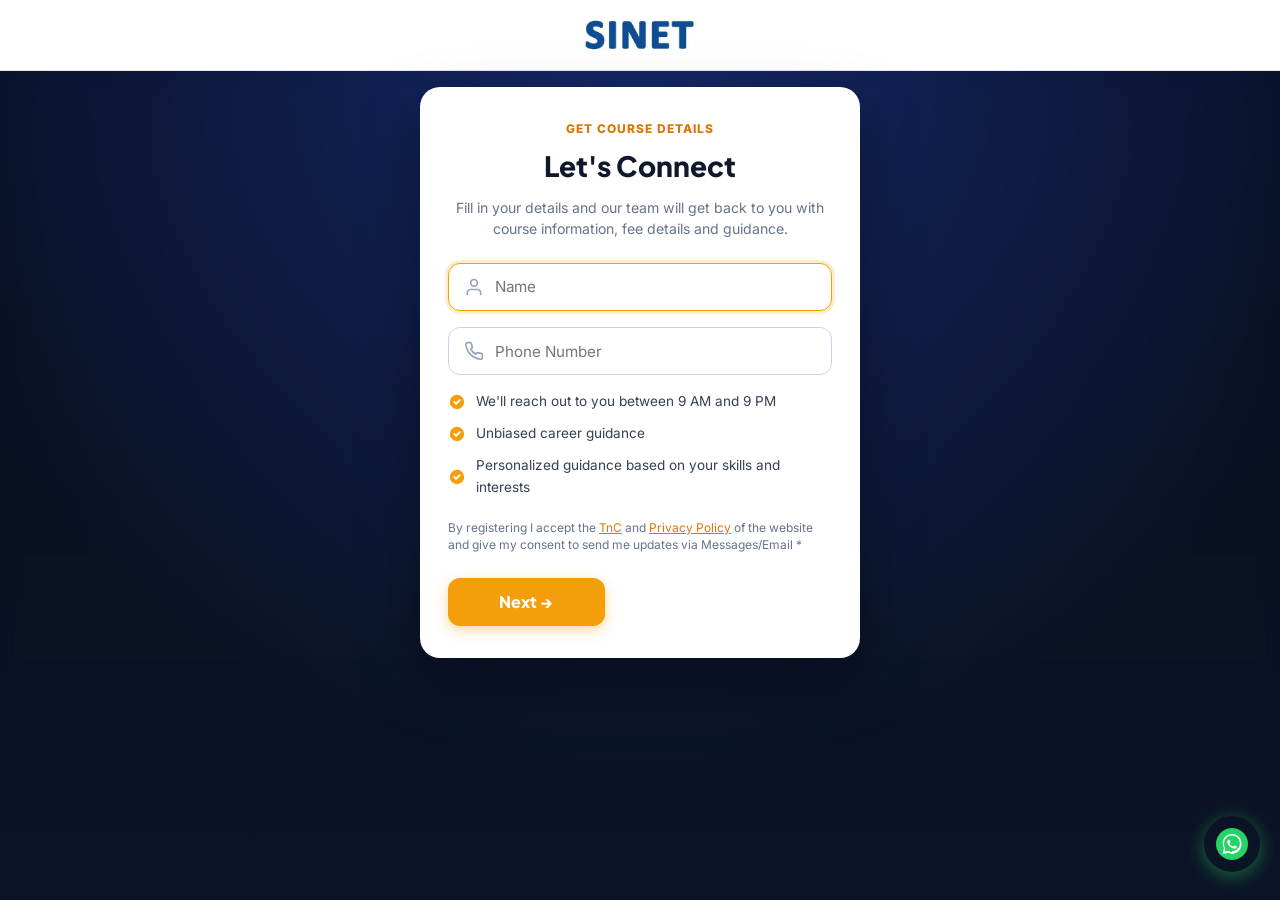
==== commit c4591f23: "Update PDISE theme to dark with yellow/amber accents, update hero visual and badges" ====
--- a/index.html
+++ b/index.html
@@ -3,8 +3,8 @@
 <head>
   <meta charset="UTF-8">
   <meta name="viewport" content="width=device-width, initial-scale=1.0">
-  <title>Diploma in Data Analytics &amp; Business Intelligence | SINET Education</title>
-  <meta name="description" content="Get course details and brochure for Diploma in Data Analytics &amp; Business Intelligence at SINET Education. 100% placement assistance, practical live projects, and certified training.">
+  <title>PDISE - Professional Diploma in Software Engineering | SINET Education</title>
+  <meta name="description" content="Get course details and brochure for PDISE - Professional Diploma in Software Engineering at SINET Education. 100% placement assistance, practical live projects, and certified training.">
   <link rel="canonical" href="https://shehanaa56-beep.github.io/brochure/">
   
   <!-- Google Fonts -->
@@ -59,8 +59,8 @@
           <input type="tel" id="studentPhone" name="phone" class="connect-input" placeholder="Phone Number" required pattern="[0-9+\s-]{8,15}" aria-label="Your Phone Number">
         </div>
 
-        <!-- Hidden input storing course value for Diploma in Data Analytics & Business Intelligence -->
-        <input type="hidden" id="studentCourse" name="course" value="Diploma in Data Analytics & Business Intelligence">
+        <!-- Hidden input storing course value for Professional Diploma in Software Engineering (PDISE) -->
+        <input type="hidden" id="studentCourse" name="course" value="Professional Diploma in Software Engineering (PDISE)">
 
         <!-- Trust Checkmarks -->
         <div class="connect-trust-list">
@@ -95,7 +95,7 @@
   </div>
 
   <!-- Fixed Floating WhatsApp Button (bottom-right) -->
-  <a href="https://api.whatsapp.com/send?phone=918086800700&text=Hello%20SINET!%20I%20am%20interested%20in%20the%20Diploma%20in%20Data%20Analytics%20%26%20Business%20Intelligence%20course%20brochure" target="_blank" rel="noopener" aria-label="Chat on WhatsApp" class="whatsapp-float-btn">
+  <a href="https://api.whatsapp.com/send?phone=918086800700&text=Hello%20SINET!%20I%20am%20interested%20in%20the%20PDISE%20Software%20Engineering%20course%20brochure" target="_blank" rel="noopener" aria-label="Chat on WhatsApp" class="whatsapp-float-btn">
     <svg width="32" height="32" viewBox="0 0 48 48" fill="none" xmlns="http://www.w3.org/2000/svg">
       <circle cx="24" cy="24" r="24" fill="#25D366"/>
       <path fill="#fff" d="M34.5 13.5A14.4 14.4 0 0 0 24 9C16.27 9 10 15.27 10 23c0 2.48.65 4.9 1.88 7.04L10 39l9.17-1.85A14.4 14.4 0 0 0 24 38.9c7.73 0 14-6.27 14-14a13.9 13.9 0 0 0-3.5-11.4zM24 36.3a11.9 11.9 0 0 1-6.07-1.66l-.44-.26-4.53.92.95-4.42-.28-.46A11.9 11.9 0 0 1 12.1 23c0-6.57 5.34-11.9 11.9-11.9 3.18 0 6.16 1.24 8.4 3.5a11.84 11.84 0 0 1 3.5 8.4c0 6.58-5.34 11.9-11.9 11.9zm6.52-8.93c-.36-.18-2.1-1.03-2.42-1.15-.33-.12-.56-.18-.8.18-.23.36-.9 1.15-1.1 1.38-.2.24-.4.27-.76.09-.36-.18-1.52-.56-2.89-1.78a10.83 10.83 0 0 1-2-2.49c-.2-.36-.02-.55.16-.73.16-.16.36-.42.54-.63.18-.2.24-.36.36-.6.12-.24.06-.45-.03-.63-.09-.18-.8-1.93-1.1-2.64-.28-.69-.57-.6-.8-.61h-.67c-.24 0-.62.09-.94.45-.33.36-1.24 1.21-1.24 2.95s1.27 3.42 1.45 3.66c.18.24 2.5 3.82 6.06 5.36.85.37 1.51.59 2.02.75.85.27 1.62.23 2.23.14.68-.1 2.1-.86 2.4-1.69.29-.83.29-1.54.2-1.69-.08-.15-.32-.24-.68-.42z"/>
@@ -113,7 +113,7 @@
 
       var name = nameInput ? nameInput.value.trim() : '';
       var phone = phoneInput ? phoneInput.value.trim() : '';
-      var course = (courseInput && courseInput.value.trim()) ? courseInput.value.trim() : 'Diploma in Data Analytics & Business Intelligence';
+      var course = (courseInput && courseInput.value.trim()) ? courseInput.value.trim() : 'Professional Diploma in Software Engineering (PDISE)';
 
       if (!name || !phone) {
         alert('Please fill in your Name and Phone Number.');
--- a/css/style.css
+++ b/css/style.css
@@ -12,12 +12,12 @@
   --bg-light: #F4F7FC;
   --bg-white: #FFFFFF;
   
-  --primary-accent: #315EFB;
-  --primary-accent-hover: #214BD9;
-  --primary-accent-glow: rgba(49, 94, 251, 0.35);
+  --primary-accent: #F59E0B;
+  --primary-accent-hover: #D97706;
+  --primary-accent-glow: rgba(245, 158, 11, 0.45);
   
-  --secondary-accent: #19C5E8;
-  --secondary-accent-glow: rgba(25, 197, 232, 0.3);
+  --secondary-accent: #FBBF24;
+  --secondary-accent-glow: rgba(251, 191, 36, 0.35);
   
   --coral-accent: #EF4444;
   --coral-soft: #FEE2E2;
@@ -32,16 +32,17 @@
   --text-muted: #64748B;
   --text-light: #FFFFFF;
   --text-light-sub: #94A3B8;
+  --text-yellow-sub: #FBBF24;
   
   /* Borders & Shadows */
   --border-light: #E2E8F0;
   --border-dark: rgba(255, 255, 255, 0.1);
-  --border-dark-glow: rgba(49, 94, 251, 0.4);
+  --border-dark-glow: rgba(245, 158, 11, 0.4);
   
   --shadow-sm: 0 2px 6px rgba(15, 23, 42, 0.04);
   --shadow-md: 0 6px 18px rgba(15, 23, 42, 0.06);
   --shadow-lg: 0 14px 34px rgba(15, 23, 42, 0.09);
-  --shadow-glow: 0 0 30px rgba(49, 94, 251, 0.3);
+  --shadow-glow: 0 0 30px rgba(245, 158, 11, 0.35);
   
   /* Radii */
   --radius-sm: 8px;
@@ -121,8 +122,8 @@
 
 .eyebrow-pill {
   padding: 0.35rem 1rem;
-  background: rgba(49, 94, 251, 0.12);
-  border: 1px solid rgba(49, 94, 251, 0.3);
+  background: rgba(245, 158, 11, 0.12);
+  border: 1px solid rgba(245, 158, 11, 0.4);
   border-radius: var(--radius-pill);
 }
 
@@ -148,7 +149,7 @@
 }
 
 .section-subtitle.light {
-  color: var(--text-light-sub);
+  color: var(--secondary-accent);
 }
 
 .text-center {
@@ -161,7 +162,7 @@
 }
 
 .gradient-text {
-  background: linear-gradient(135deg, #FFFFFF 0%, #19C5E8 50%, #315EFB 100%);
+  background: linear-gradient(135deg, #FFD000 0%, #FF9E00 45%, #FF5500 100%);
   -webkit-background-clip: text;
   -webkit-text-fill-color: transparent;
 }
@@ -192,7 +193,7 @@
 .btn-primary:hover {
   background: var(--primary-accent-hover);
   transform: translateY(-2px);
-  box-shadow: 0 6px 22px rgba(49, 94, 251, 0.5);
+  box-shadow: 0 6px 22px rgba(245, 158, 11, 0.5);
 }
 
 .btn-secondary {
@@ -396,8 +397,8 @@
   position: relative;
   background-color: var(--bg-dark);
   background-image: 
-    radial-gradient(circle at 80% 20%, rgba(49, 94, 251, 0.22) 0%, transparent 50%),
-    radial-gradient(circle at 20% 80%, rgba(25, 197, 232, 0.15) 0%, transparent 45%),
+    radial-gradient(circle at 75% 30%, rgba(245, 158, 11, 0.22) 0%, transparent 55%),
+    radial-gradient(circle at 20% 80%, rgba(251, 191, 36, 0.12) 0%, transparent 45%),
     linear-gradient(to bottom, #070C16 0%, #0B1220 100%);
   color: #FFFFFF;
   padding: 5rem 0 6.5rem;
@@ -412,8 +413,8 @@
   bottom: 0;
   background-size: 40px 40px;
   background-image: 
-    linear-gradient(to right, rgba(255, 255, 255, 0.02) 1px, transparent 1px),
-    linear-gradient(to bottom, rgba(255, 255, 255, 0.02) 1px, transparent 1px);
+    linear-gradient(to right, rgba(245, 158, 11, 0.04) 1px, transparent 1px),
+    linear-gradient(to bottom, rgba(245, 158, 11, 0.04) 1px, transparent 1px);
   pointer-events: none;
 }
 
@@ -444,8 +445,8 @@
 
 .hero-subtitle {
   font-size: 1.25rem;
-  font-weight: 600;
-  color: var(--secondary-accent);
+  font-weight: 700;
+  color: #F59E0B;
   margin-bottom: 1rem;
 }
 
@@ -487,12 +488,12 @@
   width: 34px;
   height: 34px;
   border-radius: var(--radius-sm);
-  background: rgba(49, 94, 251, 0.2);
-  border: 1px solid rgba(49, 94, 251, 0.4);
+  background: rgba(245, 158, 11, 0.15);
+  border: 1px solid rgba(245, 158, 11, 0.4);
   display: flex;
   align-items: center;
   justify-content: center;
-  color: var(--secondary-accent);
+  color: #FBBF24;
   flex-shrink: 0;
 }
 
@@ -506,8 +507,8 @@
   position: relative;
   border-radius: var(--radius-xl);
   overflow: hidden;
-  box-shadow: 0 25px 50px -12px rgba(0, 0, 0, 0.7), 0 0 30px rgba(49, 94, 251, 0.25);
-  border: 1px solid rgba(255, 255, 255, 0.12);
+  box-shadow: 0 25px 50px -12px rgba(0, 0, 0, 0.7), 0 0 35px rgba(245, 158, 11, 0.25);
+  border: 1.5px solid rgba(245, 158, 11, 0.35);
   aspect-ratio: 4/3;
 }
 
@@ -525,13 +526,13 @@
 /* Floating Glass Cards */
 .floating-glass-card {
   position: absolute;
-  background: rgba(11, 18, 32, 0.82);
+  background: rgba(11, 18, 32, 0.88);
   backdrop-filter: blur(14px);
   -webkit-backdrop-filter: blur(14px);
-  border: 1px solid rgba(255, 255, 255, 0.15);
+  border: 1.5px solid rgba(245, 158, 11, 0.4);
   border-radius: var(--radius-md);
   padding: 0.85rem 1.15rem;
-  box-shadow: 0 12px 30px rgba(0, 0, 0, 0.5), 0 0 15px rgba(49, 94, 251, 0.2);
+  box-shadow: 0 12px 30px rgba(0, 0, 0, 0.6), 0 0 20px rgba(245, 158, 11, 0.25);
   z-index: 10;
   transition: transform 0.3s ease;
 }
@@ -665,8 +666,8 @@
   background: rgba(17, 27, 46, 0.75);
   backdrop-filter: blur(16px);
   -webkit-backdrop-filter: blur(16px);
-  border: 1px solid rgba(255, 255, 255, 0.1);
-  box-shadow: 0 20px 45px rgba(0, 0, 0, 0.4), 0 0 30px rgba(49, 94, 251, 0.12);
+  border: 1px solid rgba(245, 158, 11, 0.25);
+  box-shadow: 0 20px 45px rgba(0, 0, 0, 0.4), 0 0 30px rgba(245, 158, 11, 0.15);
 }
 
 .strip-card.strip-card-dark .strip-primary {
@@ -682,8 +683,8 @@
 }
 
 .strip-card.strip-card-dark .strip-icon-box {
-  background: rgba(49, 94, 251, 0.2);
-  color: #19C5E8;
+  background: rgba(245, 158, 11, 0.15);
+  color: #FBBF24;
 }
 
 .strip-item {
@@ -701,7 +702,7 @@
   width: 46px;
   height: 46px;
   border-radius: var(--radius-md);
-  background: rgba(49, 94, 251, 0.08);
+  background: rgba(245, 158, 11, 0.12);
   display: flex;
   align-items: center;
   justify-content: center;
@@ -833,25 +834,25 @@
 /* Light Card: Course Highlights */
 .sinet-hl-card-light {
   background: #FFFFFF;
-  border: 1.5px solid #D6E4FF;
-  box-shadow: 0 10px 30px rgba(49, 94, 251, 0.08);
+  border: 1.5px solid #FDE68A;
+  box-shadow: 0 10px 30px rgba(245, 158, 11, 0.08);
 }
 
 .sinet-hl-card-light:hover {
   transform: translateY(-3px);
-  box-shadow: 0 16px 36px rgba(49, 94, 251, 0.13);
+  box-shadow: 0 16px 36px rgba(245, 158, 11, 0.16);
 }
 
 /* Dark Card: Job Placements */
 .sinet-hl-card-dark {
   background: linear-gradient(145deg, #0B1220 0%, #15213D 100%);
-  border: 1.5px solid rgba(49, 94, 251, 0.35);
+  border: 1.5px solid rgba(245, 158, 11, 0.35);
   box-shadow: 0 12px 35px rgba(11, 18, 32, 0.4);
 }
 
 .sinet-hl-card-dark:hover {
   transform: translateY(-3px);
-  box-shadow: 0 16px 42px rgba(49, 94, 251, 0.22);
+  box-shadow: 0 16px 42px rgba(245, 158, 11, 0.25);
 }
 
 /* Card Top / Header */
@@ -879,9 +880,9 @@
 }
 
 .sinet-hl-icon-badge.blue {
-  background: #EEF2FF;
-  color: #315EFB;
-  border: 1px solid #D0DCFA;
+  background: rgba(245, 158, 11, 0.15);
+  color: #F59E0B;
+  border: 1px solid rgba(245, 158, 11, 0.35);
 }
 
 .sinet-hl-icon-badge.gold {
@@ -906,11 +907,11 @@
 .sinet-hl-subtag {
   font-size: 0.8rem;
   font-weight: 600;
-  color: #315EFB;
+  color: #D97706;
 }
 
 .sinet-hl-subtag.light {
-  color: #19C5E8;
+  color: #FBBF24;
 }
 
 /* List Body */
@@ -971,8 +972,8 @@
 .sinet-certfee-sec {
   background: var(--bg-dark);
   background-image: 
-    radial-gradient(circle at 15% 50%, rgba(49, 94, 251, 0.16) 0%, transparent 50%),
-    radial-gradient(circle at 85% 50%, rgba(25, 197, 232, 0.12) 0%, transparent 50%);
+    radial-gradient(circle at 15% 50%, rgba(245, 158, 11, 0.16) 0%, transparent 50%),
+    radial-gradient(circle at 85% 50%, rgba(251, 191, 36, 0.12) 0%, transparent 50%);
   padding: 5rem 0;
 }
 
@@ -995,7 +996,7 @@
 /* Desktop Divider */
 .sinet-cf-divider {
   width: 1px;
-  background: linear-gradient(to bottom, transparent, rgba(49, 94, 251, 0.4), rgba(25, 197, 232, 0.4), transparent);
+  background: linear-gradient(to bottom, transparent, rgba(245, 158, 11, 0.4), rgba(251, 191, 36, 0.4), transparent);
   margin: 0 3rem;
   align-self: stretch;
   flex-shrink: 0;
@@ -1020,15 +1021,15 @@
 }
 
 .sinet-cf-icon-circle.blue {
-  background: rgba(49, 94, 251, 0.14);
-  border: 1.5px solid rgba(49, 94, 251, 0.35);
-  box-shadow: 0 0 20px rgba(49, 94, 251, 0.2);
+  background: rgba(245, 158, 11, 0.15);
+  border: 1.5px solid rgba(245, 158, 11, 0.4);
+  box-shadow: 0 0 20px rgba(245, 158, 11, 0.25);
 }
 
 .sinet-cf-icon-circle.cyan {
-  background: rgba(25, 197, 232, 0.14);
-  border: 1.5px solid rgba(25, 197, 232, 0.35);
-  box-shadow: 0 0 20px rgba(25, 197, 232, 0.2);
+  background: rgba(251, 191, 36, 0.15);
+  border: 1.5px solid rgba(251, 191, 36, 0.4);
+  box-shadow: 0 0 20px rgba(251, 191, 36, 0.25);
 }
 
 .sinet-cf-title {
@@ -1042,7 +1043,7 @@
 }
 
 .sinet-cf-title.cyan-text {
-  color: #19C5E8;
+  color: #F59E0B;
 }
 
 /* Certifications Column Items */
@@ -1064,8 +1065,8 @@
 }
 
 .sinet-cert-card:hover {
-  background: rgba(49, 94, 251, 0.08);
-  border-color: rgba(49, 94, 251, 0.3);
+  background: rgba(245, 158, 11, 0.08);
+  border-color: rgba(245, 158, 11, 0.35);
 }
 
 .sinet-cert-medal {
@@ -1096,7 +1097,7 @@
 
 .sinet-cert-notes {
   font-size: 0.82rem;
-  color: #19C5E8;
+  color: #FBBF24;
   font-style: italic;
   margin-top: 0.5rem;
 }
@@ -1144,13 +1145,13 @@
 }
 
 .sinet-fee-amount.emi {
-  color: #19C5E8;
+  color: #F59E0B;
 }
 
 .sinet-fee-tag {
-  background: rgba(25, 197, 232, 0.18);
-  border: 1px solid rgba(25, 197, 232, 0.35);
-  color: #19C5E8;
+  background: rgba(245, 158, 11, 0.18);
+  border: 1px solid rgba(245, 158, 11, 0.35);
+  color: #F59E0B;
   font-size: 0.75rem;
   font-weight: 700;
   padding: 0.15rem 0.6rem;
@@ -1158,7 +1159,7 @@
 }
 
 .sinet-fee-line.total {
-  border-top: 1px solid rgba(49, 94, 251, 0.35);
+  border-top: 1px solid rgba(245, 158, 11, 0.35);
   padding-top: 0.75rem;
   margin-top: 0.2rem;
 }
@@ -1172,7 +1173,7 @@
 .sinet-fee-amount.total-val {
   font-size: 1.35rem;
   font-weight: 900;
-  color: #38BDF8;
+  color: #FBBF24;
 }
 
 /* Syllabus Block */
@@ -1196,8 +1197,8 @@
   align-items: center;
   justify-content: center;
   gap: 0.75rem;
-  background: linear-gradient(135deg, rgba(49, 94, 251, 0.15) 0%, rgba(25, 197, 232, 0.15) 100%);
-  border: 1.5px solid rgba(49, 94, 251, 0.45);
+  background: linear-gradient(135deg, rgba(245, 158, 11, 0.2) 0%, rgba(251, 191, 36, 0.15) 100%);
+  border: 1.5px solid rgba(245, 158, 11, 0.5);
   border-radius: 12px;
   padding: 0.9rem 1.4rem;
   font-size: 0.98rem;
@@ -1205,15 +1206,15 @@
   color: #FFFFFF;
   text-decoration: none;
   transition: all 0.25s ease;
-  box-shadow: 0 4px 16px rgba(49, 94, 251, 0.15);
+  box-shadow: 0 4px 16px rgba(245, 158, 11, 0.2);
 }
 
 .sinet-syllabus-btn:hover {
-  background: linear-gradient(135deg, #315EFB 0%, #0050E6 100%);
-  border-color: #315EFB;
-  color: #FFFFFF;
+  background: linear-gradient(135deg, #F59E0B 0%, #D97706 100%);
+  border-color: #F59E0B;
+  color: #0B1220;
   transform: translateY(-2px);
-  box-shadow: 0 8px 24px rgba(49, 94, 251, 0.35);
+  box-shadow: 0 8px 24px rgba(245, 158, 11, 0.45);
 }
 
 
@@ -1272,7 +1273,7 @@
 .section-tools {
   background: var(--bg-dark);
   background-image: 
-    radial-gradient(circle at 50% 0%, rgba(49, 94, 251, 0.18) 0%, transparent 60%);
+    radial-gradient(circle at 50% 0%, rgba(245, 158, 11, 0.2) 0%, transparent 60%);
   color: #FFFFFF;
   padding: 5.5rem 0;
 }
@@ -1299,9 +1300,9 @@
 
 .tool-badge-card:hover {
   background: rgba(22, 36, 61, 0.9);
-  border-color: rgba(25, 197, 232, 0.4);
+  border-color: rgba(245, 158, 11, 0.5);
   transform: translateY(-5px);
-  box-shadow: 0 10px 25px -5px rgba(0, 0, 0, 0.5), 0 0 15px rgba(25, 197, 232, 0.25);
+  box-shadow: 0 10px 25px -5px rgba(0, 0, 0, 0.5), 0 0 15px rgba(245, 158, 11, 0.3);
 }
 
 .tool-icon-container {
@@ -1373,8 +1374,9 @@
   font-family: var(--font-display);
   font-size: 0.95rem;
   font-weight: 800;
-  color: var(--primary-accent);
-  background: rgba(49, 94, 251, 0.1);
+  color: #B45309;
+  background: rgba(245, 158, 11, 0.15);
+  border: 1px solid rgba(245, 158, 11, 0.3);
   padding: 0.2rem 0.5rem;
   border-radius: var(--radius-sm);
 }
@@ -1448,8 +1450,9 @@
   font-family: var(--font-display);
   font-size: 0.8rem;
   font-weight: 700;
-  color: var(--primary-accent);
-  background: rgba(49, 94, 251, 0.1);
+  color: #B45309;
+  background: rgba(245, 158, 11, 0.15);
+  border: 1px solid rgba(245, 158, 11, 0.3);
   padding: 0.3rem 0.8rem;
   border-radius: var(--radius-pill);
   white-space: nowrap;
@@ -1518,7 +1521,7 @@
 }
 
 .topic-check-icon {
-  color: var(--primary-accent);
+  color: #F59E0B;
   flex-shrink: 0;
   margin-top: 3px;
 }
@@ -1862,7 +1865,8 @@
 
 .student-meta .student-course {
   font-size: 0.78rem;
-  color: var(--text-muted);
+  color: #D97706;
+  font-weight: 600;
 }
 
 .review-quote {
@@ -2902,7 +2906,7 @@
 .connect-eyebrow {
   font-size: 0.75rem;
   font-weight: 800;
-  color: #0066FF;
+  color: #D97706;
   letter-spacing: 0.08em;
   text-transform: uppercase;
   text-align: center;
@@ -2954,8 +2958,8 @@
 }
 
 .connect-input:focus {
-  border-color: #0066FF;
-  box-shadow: 0 0 0 3px rgba(0, 102, 255, 0.15);
+  border-color: #F59E0B;
+  box-shadow: 0 0 0 3px rgba(245, 158, 11, 0.2);
 }
 
 .recaptcha-box {
@@ -3007,7 +3011,7 @@
 }
 
 .connect-trust-item svg {
-  color: #0066FF;
+  color: #F59E0B;
   flex-shrink: 0;
 }
 
@@ -3019,7 +3023,7 @@
 }
 
 .connect-terms-notice a {
-  color: #0066FF;
+  color: #D97706;
   text-decoration: underline;
 }
 
@@ -3048,7 +3052,7 @@
 }
 
 .btn-connect-next {
-  background: #0066FF;
+  background: #F59E0B;
   border: none;
   color: #FFFFFF;
   font-family: var(--font-display);
@@ -3061,14 +3065,14 @@
   align-items: center;
   justify-content: center;
   gap: 0.5rem;
-  box-shadow: 0 4px 14px rgba(0, 102, 255, 0.35);
+  box-shadow: 0 4px 14px rgba(245, 158, 11, 0.4);
   transition: all var(--transition-fast);
 }
 
 .btn-connect-next:hover {
-  background: #0052CC;
+  background: #D97706;
   transform: translateY(-2px);
-  box-shadow: 0 6px 18px rgba(0, 102, 255, 0.45);
+  box-shadow: 0 6px 18px rgba(245, 158, 11, 0.5);
 }
 
 /* Course Selection Button Group */
@@ -3167,7 +3171,7 @@
   transform: translateX(-50%);
   width: 960px;
   height: 480px;
-  background: radial-gradient(circle, rgba(49, 94, 251, 0.07) 0%, rgba(25, 197, 232, 0.04) 55%, transparent 72%);
+  background: radial-gradient(circle, rgba(245, 158, 11, 0.08) 0%, rgba(251, 191, 36, 0.04) 55%, transparent 72%);
   pointer-events: none;
   z-index: 0;
 }
@@ -3188,8 +3192,8 @@
   margin-left: auto;
   margin-right: auto;
   font-size: 1.15rem;
-  color: #1E3A8A;
-  font-weight: 500;
+  color: #D97706;
+  font-weight: 600;
 }
 
 /* Stats Counter Bar */
@@ -3198,12 +3202,12 @@
   align-items: center;
   justify-content: space-around;
   background: #FFFFFF;
-  border: 1.5px solid #DCE6F5;
+  border: 1.5px solid #FDE68A;
   border-radius: 18px;
   padding: 1.25rem 2rem;
   max-width: 920px;
   margin: 0 auto 3.25rem auto;
-  box-shadow: 0 10px 28px rgba(49, 94, 251, 0.06);
+  box-shadow: 0 10px 28px rgba(245, 158, 11, 0.08);
   position: relative;
   z-index: 1;
 }
@@ -3275,22 +3279,22 @@
 
 .employed-card:hover {
   transform: translateY(-8px);
-  box-shadow: 0 22px 48px rgba(49, 94, 251, 0.14), 0 4px 12px rgba(0, 0, 0, 0.04);
-  border-color: #315EFB;
+  box-shadow: 0 22px 48px rgba(245, 158, 11, 0.2), 0 4px 12px rgba(0, 0, 0, 0.04);
+  border-color: #F59E0B;
 }
 
 .employed-card:hover::before {
-  background: linear-gradient(90deg, #315EFB, #19C5E8);
+  background: linear-gradient(90deg, #F59E0B, #FBBF24);
 }
 
 /* Featured / IT Jobs Card */
 .employed-card.featured {
-  border-color: #C7D7FE;
-  box-shadow: 0 14px 38px rgba(49, 94, 251, 0.09);
+  border-color: #FDE68A;
+  box-shadow: 0 14px 38px rgba(245, 158, 11, 0.12);
 }
 
 .employed-card.featured::before {
-  background: linear-gradient(90deg, #315EFB, #19C5E8);
+  background: linear-gradient(90deg, #F59E0B, #FBBF24);
   height: 5px;
 }
 
@@ -3301,18 +3305,18 @@
   font-weight: 700;
   letter-spacing: 0.06em;
   text-transform: uppercase;
-  color: #315EFB;
-  background: #EFF6FF;
-  border: 1px solid #DBEAFE;
+  color: #D97706;
+  background: #FEF3C7;
+  border: 1px solid #FDE68A;
   padding: 0.3rem 0.8rem;
   border-radius: 999px;
   margin-bottom: 1.25rem;
 }
 
 .employed-card.featured .employed-card-tag {
-  color: #1E40AF;
-  background: #DBEAFE;
-  border-color: #93C5FD;
+  color: #B45309;
+  background: #FDE68A;
+  border-color: #FCD34D;
 }
 
 /* Art Image Area */
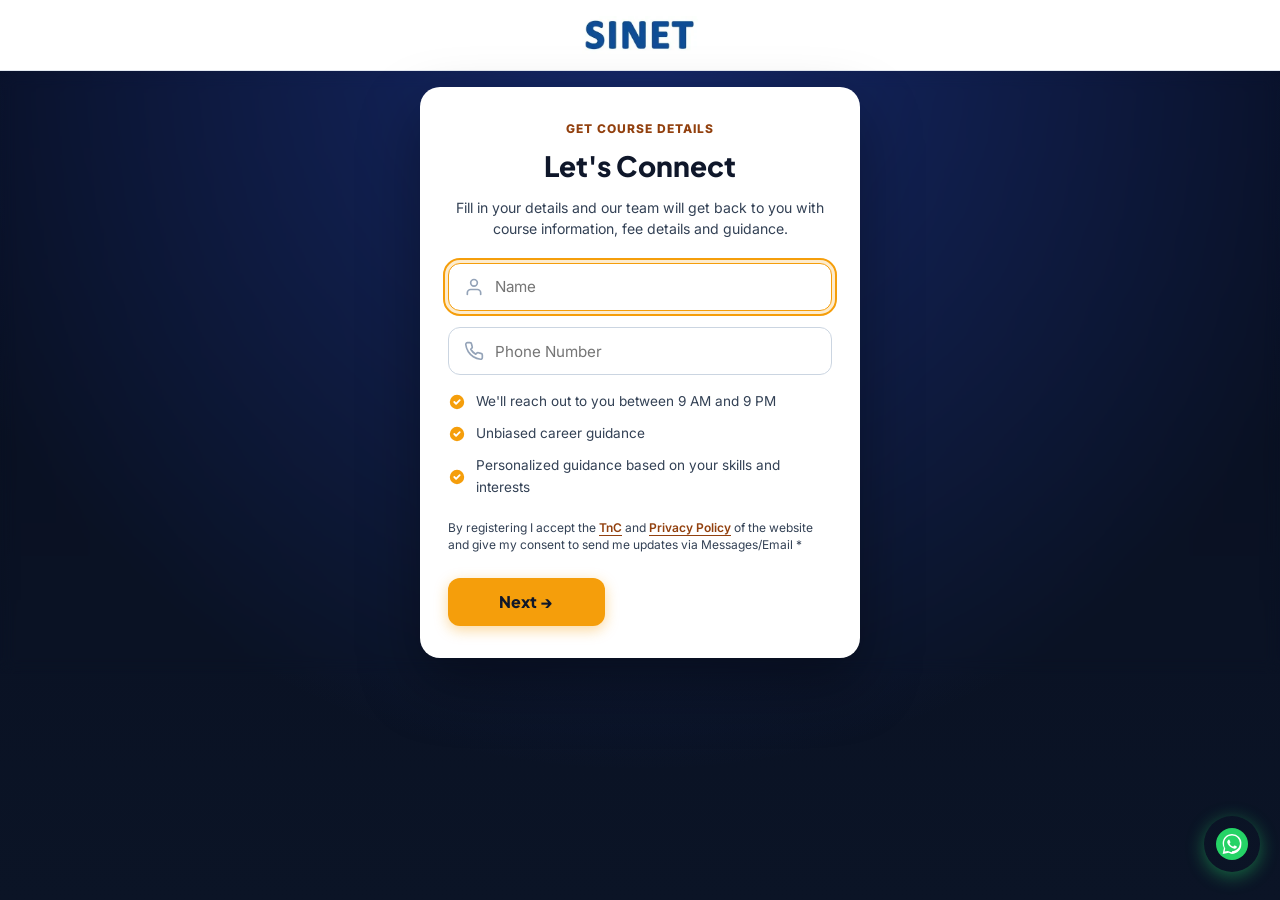
==== commit 550e4a0d: "Fix Lighthouse Accessibility and SEO issues: contrast ratios, link underlines, lang attributes, meta" ====
--- a/index.html
+++ b/index.html
@@ -5,7 +5,7 @@
   <meta name="viewport" content="width=device-width, initial-scale=1.0">
   <title>PDISE - Professional Diploma in Software Engineering | SINET Education</title>
   <meta name="description" content="Get course details and brochure for PDISE - Professional Diploma in Software Engineering at SINET Education. 100% placement assistance, practical live projects, and certified training.">
-  <link rel="canonical" href="https://shehanaa56-beep.github.io/brochure/">
+  <link rel="canonical" href="https://shehanaa56-beep.github.io/pdise/">
   
   <!-- Google Fonts -->
   <link rel="preconnect" href="https://fonts.googleapis.com">
@@ -34,7 +34,7 @@
       
       <!-- Header -->
       <div class="connect-eyebrow">GET COURSE DETAILS</div>
-      <h2 class="connect-title" id="connectTitle">Let's Connect</h2>
+      <h1 class="connect-title" id="connectTitle">Let's Connect</h1>
       <p class="connect-subtitle">
         Fill in your details and our team will get back to you with course information, fee details and guidance.
       </p>
--- a/css/style.css
+++ b/css/style.css
@@ -28,8 +28,8 @@
   
   /* Text Colors */
   --text-dark: #172033;
-  --text-dark-sub: #475569;
-  --text-muted: #64748B;
+  --text-dark-sub: #334155;
+  --text-muted: #475569;
   --text-light: #FFFFFF;
   --text-light-sub: #94A3B8;
   --text-yellow-sub: #FBBF24;
@@ -93,6 +93,40 @@
   transition: var(--transition-fast);
 }
 
+/* Ensure inline links within prose/paragraphs are distinguishable not by color alone */
+p a,
+.connect-terms-notice a,
+.error-desc a,
+.sinet-faq-answer-inner a,
+.sinet-footer-links a,
+.sinet-bottom-links a,
+.cta-helpline-strip a,
+.employed-card-footer a,
+.student-card a {
+  text-decoration: underline;
+  text-underline-offset: 3px;
+  font-weight: 600;
+}
+
+p a:hover,
+p a:focus,
+.connect-terms-notice a:hover,
+.connect-terms-notice a:focus,
+.sinet-footer-links a:hover,
+.sinet-bottom-links a:hover,
+.cta-helpline-strip a:hover {
+  text-decoration-thickness: 2px;
+}
+
+/* Focus Visible outlines for keyboard navigation & accessibility */
+a:focus-visible,
+button:focus-visible,
+input:focus-visible,
+summary:focus-visible {
+  outline: 2px solid var(--primary-accent);
+  outline-offset: 3px;
+}
+
 button, input, select, textarea {
   font-family: inherit;
 }
@@ -109,10 +143,10 @@
   display: inline-block;
   font-family: var(--font-display);
   font-size: 0.75rem;
-  font-weight: 700;
+  font-weight: 800;
   letter-spacing: 0.08em;
   text-transform: uppercase;
-  color: var(--primary-accent);
+  color: #92400E;
   margin-bottom: 0.75rem;
 }
 
@@ -186,12 +220,14 @@
 
 .btn-primary {
   background: var(--primary-accent);
-  color: #FFFFFF;
+  color: #0F172A;
+  font-weight: 700;
   box-shadow: 0 4px 16px var(--primary-accent-glow);
 }
 
 .btn-primary:hover {
-  background: var(--primary-accent-hover);
+  background: var(--secondary-accent);
+  color: #0F172A;
   transform: translateY(-2px);
   box-shadow: 0 6px 22px rgba(245, 158, 11, 0.5);
 }
@@ -217,7 +253,8 @@
 
 .btn-outline:hover {
   background: var(--primary-accent);
-  color: #FFFFFF;
+  color: #0F172A;
+  font-weight: 700;
   transform: translateY(-2px);
 }
 
@@ -906,8 +943,8 @@
 
 .sinet-hl-subtag {
   font-size: 0.8rem;
-  font-weight: 600;
-  color: #D97706;
+  font-weight: 700;
+  color: #92400E;
 }
 
 .sinet-hl-subtag.light {
@@ -1865,8 +1902,8 @@
 
 .student-meta .student-course {
   font-size: 0.78rem;
-  color: #D97706;
-  font-weight: 600;
+  color: #92400E;
+  font-weight: 700;
 }
 
 .review-quote {
@@ -2120,7 +2157,7 @@
 .sinet-footer-desc {
   font-size: 0.9rem;
   line-height: 1.65;
-  color: #64748B;
+  color: #334155;
   margin-bottom: 1.75rem;
   max-width: 380px;
 }
@@ -2234,8 +2271,9 @@
 }
 
 .sinet-email-link {
-  color: #64748B;
-  text-decoration: none;
+  color: #334155;
+  text-decoration: underline;
+  text-underline-offset: 3px;
   transition: color 0.2s;
 }
 
@@ -2252,7 +2290,7 @@
   justify-content: space-between;
   align-items: center;
   font-size: 0.84rem;
-  color: #64748B;
+  color: #334155;
   flex-wrap: wrap;
   gap: 1rem;
 }
@@ -2906,7 +2944,7 @@
 .connect-eyebrow {
   font-size: 0.75rem;
   font-weight: 800;
-  color: #D97706;
+  color: #92400E;
   letter-spacing: 0.08em;
   text-transform: uppercase;
   text-align: center;
@@ -2924,7 +2962,7 @@
 
 .connect-subtitle {
   font-size: 0.88rem;
-  color: #64748B;
+  color: #334155;
   text-align: center;
   line-height: 1.5;
   margin-bottom: 1.5rem;
@@ -3017,14 +3055,15 @@
 
 .connect-terms-notice {
   font-size: 0.75rem;
-  color: #64748B;
+  color: #334155;
   line-height: 1.45;
   margin-bottom: 1.5rem;
 }
 
 .connect-terms-notice a {
-  color: #D97706;
+  color: #92400E;
   text-decoration: underline;
+  font-weight: 600;
 }
 
 .connect-buttons-row {
@@ -3054,7 +3093,7 @@
 .btn-connect-next {
   background: #F59E0B;
   border: none;
-  color: #FFFFFF;
+  color: #0F172A;
   font-family: var(--font-display);
   font-weight: 800;
   font-size: 1rem;
@@ -3070,7 +3109,8 @@
 }
 
 .btn-connect-next:hover {
-  background: #D97706;
+  background: #FBBF24;
+  color: #0F172A;
   transform: translateY(-2px);
   box-shadow: 0 6px 18px rgba(245, 158, 11, 0.5);
 }
@@ -3192,8 +3232,8 @@
   margin-left: auto;
   margin-right: auto;
   font-size: 1.15rem;
-  color: #D97706;
-  font-weight: 600;
+  color: #92400E;
+  font-weight: 700;
 }
 
 /* Stats Counter Bar */
@@ -3230,7 +3270,7 @@
   display: block;
   font-size: 0.8rem;
   font-weight: 700;
-  color: #64748B;
+  color: #334155;
   text-transform: uppercase;
   letter-spacing: 0.05em;
   margin-top: 0.25rem;
@@ -3302,10 +3342,10 @@
 .employed-card-tag {
   align-self: flex-start;
   font-size: 0.75rem;
-  font-weight: 700;
+  font-weight: 800;
   letter-spacing: 0.06em;
   text-transform: uppercase;
-  color: #D97706;
+  color: #92400E;
   background: #FEF3C7;
   border: 1px solid #FDE68A;
   padding: 0.3rem 0.8rem;
@@ -3314,7 +3354,7 @@
 }
 
 .employed-card.featured .employed-card-tag {
-  color: #B45309;
+  color: #78350F;
   background: #FDE68A;
   border-color: #FCD34D;
 }
